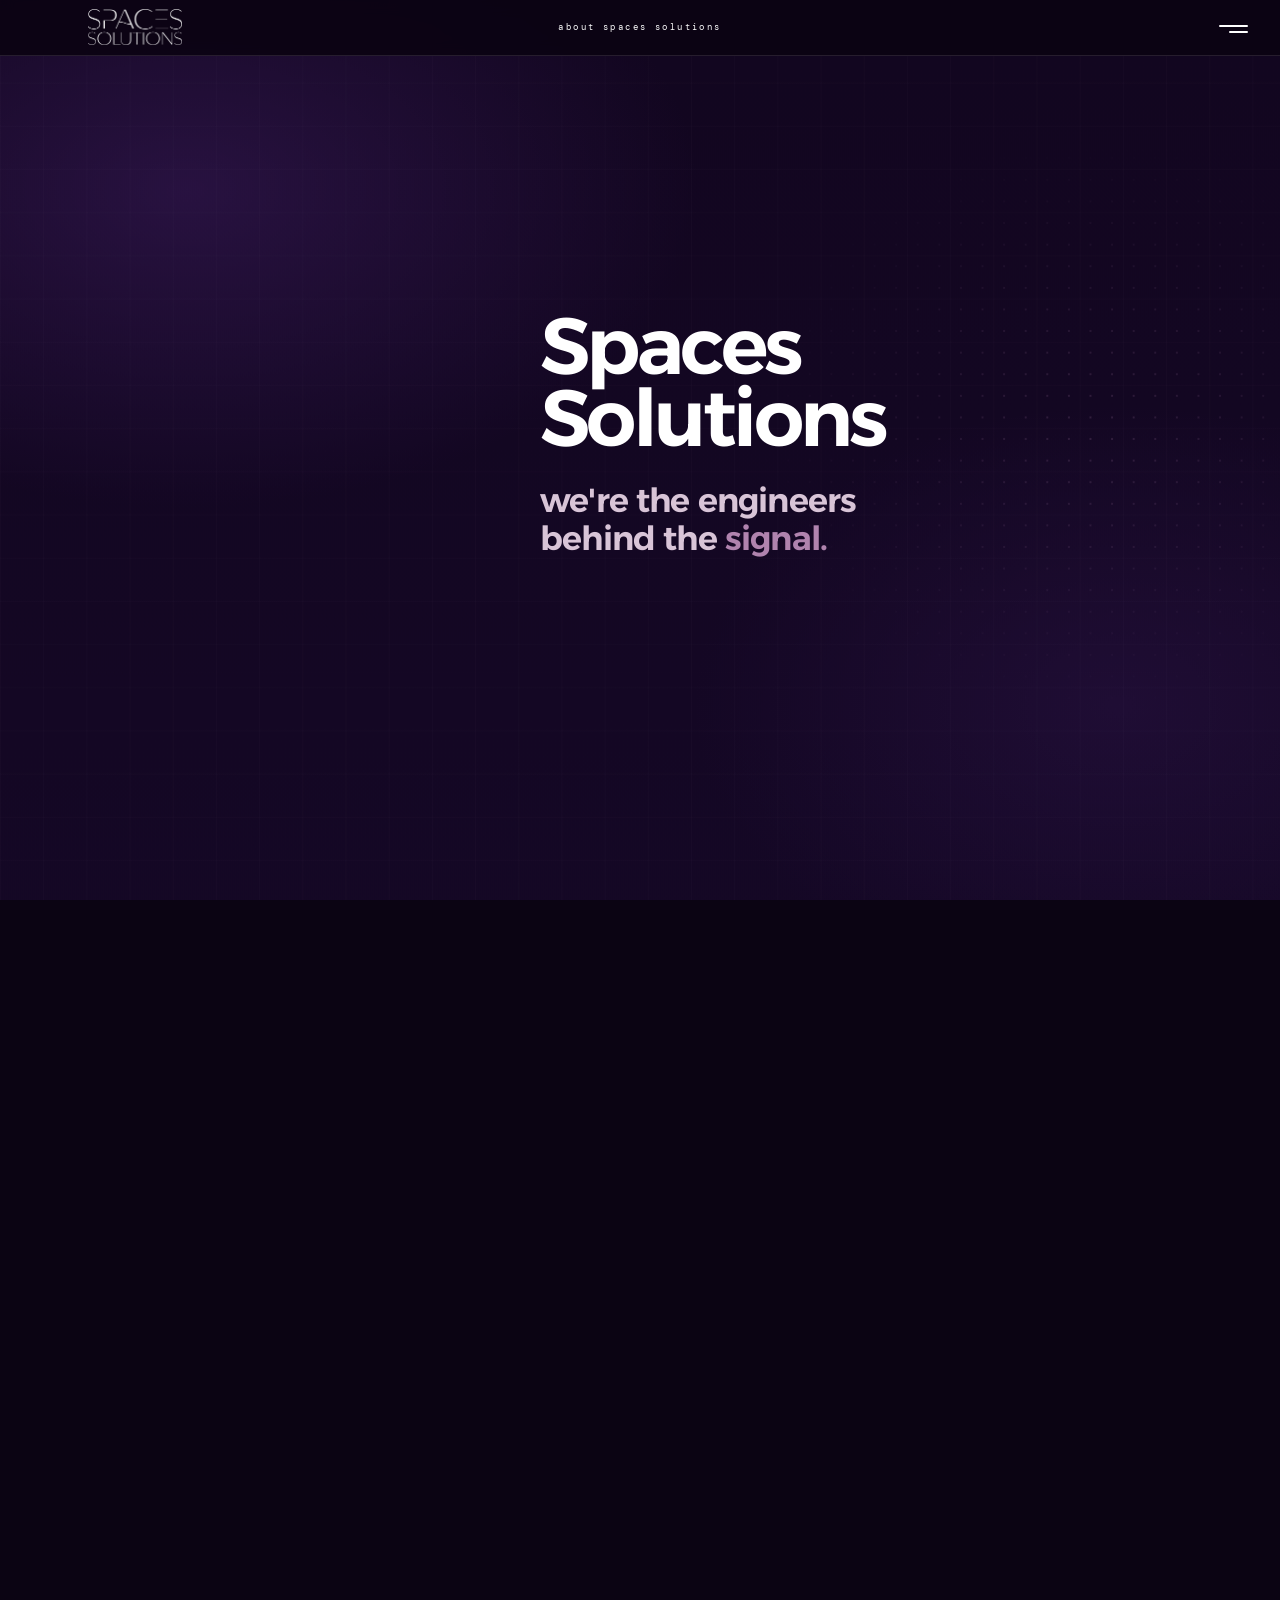
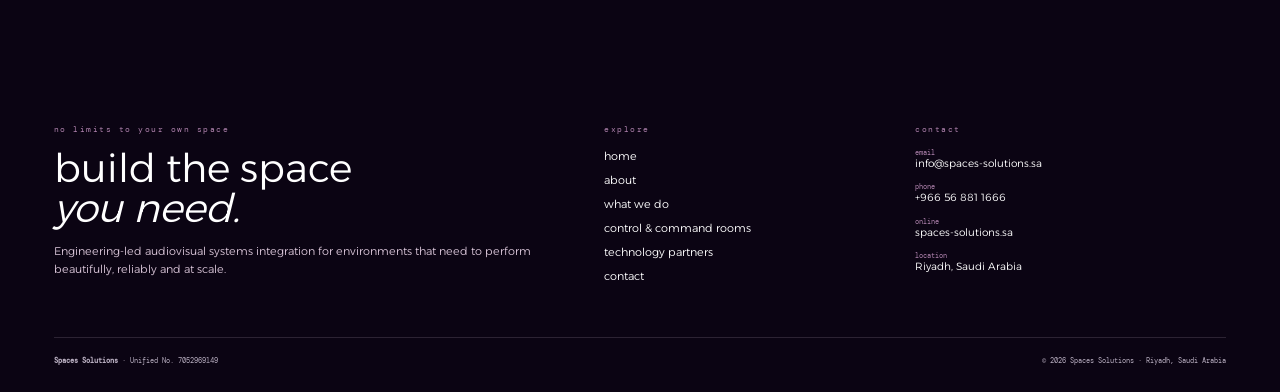
==== about.html @ 0d782e49 "initial clean Spaces Solutions site" ====
<!DOCTYPE html>
<html lang="en">
<head>
<meta charset="utf-8">
<meta name="viewport" content="width=device-width, initial-scale=1">
<title>About — Spaces Solutions</title>
<link rel="icon" type="image/png" href="[data-uri]">
<link href="assets/fonts/fonts.css" rel="stylesheet">
<style>
/* ═══════════════════════════════════════════════════════════════════════════
   ABOUT v2 — grow's architecture, measured from their DOM.

   ONE pin. #viewport is FIXED at exactly one screen. #world is translated in x
   and y so that a single moving point sits at the centre of the viewport:

       translate = -(origin - viewportCentre)

   That is the whole camera. Verified across four of grow's frames: origin.x +
   translate.x and origin.y + translate.y are both constant, the second being
   exactly half the viewport height.

   It can be that simple because the path it follows is featureless — five long
   runs and four 200-unit arcs. TWO PATHS:

       CAMERA path   never drawn. Where the viewport looks.
       VISIBLE line  waves, hooks, bumps. What the reader sees.

   The previous About page derived the camera from the VISIBLE line, which is full
   of bursts and loops, so the camera wobbled and parked on empty space. Here the
   camera path is authored first and every content block is centred on one of its
   stops — asserted, all six sit exactly 0.0u off the path.

   Screens are canvases sized to their content and may be wider than the viewport;
   grow's are 2556 / 4884 / 2556 against a 2526 viewport.
   ═══════════════════════════════════════════════════════════════════════════ */
:root{
  --plum-950:#150826; --plum-800:#221038; --plum-700:#2f1650; --plum-500:#5a2d8a;
  --amethyst-400:#b083ae; --amethyst-200:#d8c4d7;
  --neon:#c9a4ff; --neon-hot:#f3e9ff;
  --paper:#f4f1f6; --ink:#4a4352;
}
*,*::before,*::after{margin:0;padding:0;box-sizing:border-box}
html{font-size:1.40625vw}
body{background:#0b0413;color:#fff;font-family:'Alexandria',system-ui,sans-serif;
  font-weight:300}
img{display:block;max-width:100%} a{color:inherit;text-decoration:none}

header{position:fixed;top:0;left:0;right:0;z-index:60;height:3.1rem;
  background:rgba(11,4,19,.9);backdrop-filter:blur(8px);
  border-bottom:1px solid rgba(216,196,215,.12);
  display:flex;align-items:center;padding:0 1.6rem}
.hdr__logo{display:flex;align-items:center;gap:.5rem}
.hdr__mark{width:1.7rem;height:1.7rem} .hdr__typo{height:1.05rem;width:auto}
.hdr__title{position:absolute;left:50%;transform:translateX(-50%);
  font-family:'DM Mono',monospace;font-size:.5rem;letter-spacing:.34em;
  text-transform:uppercase;color:#fff}
.hdr__menu{margin-left:auto;display:flex;flex-direction:column;gap:.22rem;
  width:1.5rem;cursor:pointer}
.hdr__menu i{height:.11rem;background:#fff;display:block;border-radius:1px}
.hdr__menu i:first-child{width:100%} .hdr__menu i:last-child{width:64%}
body.onPaper header{background:rgba(244,241,246,.9);border-bottom-color:rgba(47,22,80,.12)}
body.onPaper .hdr__title{color:var(--plum-700)}
body.onPaper .hdr__menu i{background:var(--plum-700)}
body.onPaper .hdr__mark circle{fill:var(--plum-500)!important}
body.onPaper .hdr__typo{filter:invert(1) brightness(.24) sepia(1) hue-rotate(238deg) saturate(5)}
header,.hdr__title,.hdr__menu i,.hdr__typo{transition:background .35s,color .35s,filter .35s,border-color .35s}


/* ── site navigation ─────────────────────────────────────────────────────── */
.hdr__menu{cursor:pointer}
#nav{position:fixed;inset:0;z-index:60;background:rgba(10,4,20,.94);
  backdrop-filter:blur(.6rem);display:grid;place-items:center;opacity:0;
  pointer-events:none;transition:opacity .3s}
#nav.open{opacity:1;pointer-events:auto}
#nav ul{list-style:none;margin:0;padding:0;text-align:center}
#nav li{margin:.9rem 0}
#nav a{font-family:Alexandria,sans-serif;font-weight:600;font-size:2.4rem;
  line-height:1.1;letter-spacing:-.03em;color:var(--mist);text-decoration:none;
  transition:color .2s}
#nav a:hover,#nav a[aria-current]{color:var(--neon)}
#nav .navsub{display:block;margin-top:1.8rem;font-family:'DM Mono',monospace;
  font-size:.5rem;letter-spacing:.3em;text-transform:uppercase;color:var(--ink-500)}
#nav .navclose{position:absolute;top:2.6rem;right:3rem;width:1.6rem;height:1.6rem;
  cursor:pointer}
#nav .navclose:before,#nav .navclose:after{content:'';position:absolute;top:50%;
  left:0;width:100%;height:.1rem;background:var(--mist)}
#nav .navclose:before{transform:rotate(45deg)}
#nav .navclose:after{transform:rotate(-45deg)}
/* the camera rig */
#viewport{position:relative;width:100vw;height:100vh;overflow:hidden}
#world{position:absolute;top:0;left:0;width:154.0rem;height:222.0rem;
  will-change:transform}
.page{position:relative;width:100%;height:100%}
.screen1{position:absolute;left:0.0rem;top:0.0rem;width:74.0rem;height:130.0rem}
.screen2{position:absolute;left:74.0rem;top:88.0rem;width:80.0rem;height:74.0rem}
.screen3{position:absolute;left:74.0rem;top:166.0rem;width:80.0rem;height:56.0rem}
.screen > *{position:absolute}

.ground{position:absolute;inset:0;z-index:0}
.screen1 .ground{background:
  radial-gradient(42rem 26rem at 14% 12%,rgba(90,45,138,.30),transparent 68%),
  radial-gradient(34rem 24rem at 84% 34%,rgba(90,45,138,.16),transparent 70%),
  radial-gradient(38rem 26rem at 40% 78%,rgba(90,45,138,.18),transparent 72%),
  linear-gradient(178deg,#12061f,#150826 46%,#110620)}
/* Screen 2 is the one light ground. The signal INVERTS ITS HUE and nothing else —
   same three layers, same 22 / 9 / 2.8 weights. The earlier build dropped the glow
   and thinned the core to 1.7, which is exactly why that chapter read as a
   different line. */
.screen2{background:var(--paper)}
.screen2 .ground{background:
  radial-gradient(52rem 30rem at 30% 24%,rgba(90,45,138,.09),transparent 72%),
  linear-gradient(176deg,#f7f4f9,#eee9f2)}
.screen3 .ground{background:linear-gradient(178deg,#110620,#0b0413)}
.screen2 .sig-halo{stroke:var(--plum-500);opacity:.14}
.screen2 .sig-glow{stroke:var(--plum-500);opacity:.30}
.screen2 .sig-core{stroke:var(--plum-700)}
.screen2 .dot{background:var(--plum-700);
  box-shadow:0 0 .5rem .1rem rgba(90,45,138,.4),0 0 1.4rem .4rem rgba(90,45,138,.18)}
.screen2 .kick{color:var(--plum-500)}
.screen2 .rule{background:linear-gradient(90deg,var(--plum-500),rgba(90,45,138,0))}
.screen2 .h2{color:var(--plum-950)}
.screen2 .body{color:var(--ink);opacity:1}
.screen2 .idx.big{color:var(--plum-950)}
.screen2 .idx-rule{background:rgba(90,45,138,.55)}
.screen2 .lbl{color:var(--plum-500)}
.screen2 .cbody{color:var(--ink);opacity:.92}
.screen2 .grid{opacity:.8;background-image:
  linear-gradient(rgba(47,22,80,.05) 1px,transparent 1px),
  linear-gradient(90deg,rgba(47,22,80,.05) 1px,transparent 1px);
  background-size:4.8rem 4.8rem,4.8rem 4.8rem}
/* the node rings thread the line through each stage */
.node{z-index:3;width:.9rem;height:.9rem;margin:-.45rem 0 0 -.45rem;border-radius:50%;
  border:.11rem solid var(--plum-500);background:var(--paper);
  display:flex;align-items:center;justify-content:center}
.node::after{content:'';width:.28rem;height:.28rem;border-radius:50%;background:var(--plum-500)}
/* screen 2 at about-big2's scale — a frame per row buys back the room for it */
.idx.big{font-size:2rem;font-weight:300;letter-spacing:.02em;color:#fff}
.screen2 .lbl{font-size:.7rem;letter-spacing:.14em;width:15.5rem}
.screen2 .cbody{font-size:.78rem;line-height:1.7;width:15.5rem}
.screen2 .h2{font-size:3.1rem;line-height:1.04;letter-spacing:-.04em}
.grid{position:absolute;inset:0;z-index:0;opacity:.55;
  background-image:
    linear-gradient(rgba(216,196,215,.04) 1px,transparent 1px),
    linear-gradient(90deg,rgba(216,196,215,.04) 1px,transparent 1px);
  background-size:2.4rem 2.4rem,2.4rem 2.4rem}
.dotfield{position:absolute;inset:0;z-index:0;opacity:.4;
  background-image:radial-gradient(circle,rgba(176,131,174,.5) .055rem,transparent .055rem);
  background-size:1.2rem 1.2rem;
  -webkit-mask-image:radial-gradient(26rem 22rem at 82% 22%,#000,transparent 74%);
  mask-image:radial-gradient(26rem 22rem at 82% 22%,#000,transparent 74%)}

/* the visible signal — one spec, three layers, never a filter */
.sig{z-index:2;overflow:visible;pointer-events:none}
.sig path{fill:none;stroke-linecap:round;stroke-linejoin:round}
.sig-halo{stroke:var(--plum-500);stroke-width:22;opacity:.20}
.sig-glow{stroke:var(--neon);stroke-width:9;opacity:.40}
.sig-core{stroke:var(--neon-hot);stroke-width:2.8}
.dot{z-index:5;border-radius:50%;background:var(--neon-hot);width:.68rem;height:.68rem;
  margin:-.34rem 0 0 -.34rem;
  box-shadow:0 0 .5rem .12rem rgba(201,164,255,.88),0 0 1.5rem .45rem rgba(90,45,138,.62)}

/* type */
.kick{z-index:4;font-family:'DM Mono',monospace;font-size:.5rem;letter-spacing:.32em;
  text-transform:uppercase;color:var(--amethyst-400)}
.rule{z-index:4;height:.09rem;width:4.4rem;
  background:linear-gradient(90deg,var(--neon),rgba(201,164,255,0))}
.h1{z-index:4;font-weight:600;font-size:4.4rem;line-height:.92;letter-spacing:-.045em}
.h2{z-index:4;font-weight:600;font-size:2.9rem;line-height:1.06;letter-spacing:-.035em}
.h2 b{font-weight:600;color:#fff} .h2 em{font-style:normal;color:var(--amethyst-400)}
.sub{z-index:4;font-weight:600;font-size:1.85rem;line-height:1.14;letter-spacing:-.025em;
  color:var(--amethyst-200)}
.sub em{font-style:normal;color:var(--amethyst-400)}
.body{z-index:4;font-weight:300;font-size:.88rem;line-height:1.66;
  color:var(--amethyst-200);opacity:.9}
.idx{z-index:4;font-family:'DM Mono',monospace;font-size:1.1rem;letter-spacing:.18em;
  color:var(--neon)}
.idx-rule{z-index:4;width:2.2rem;height:.08rem;background:rgba(201,164,255,.7)}
.lbl{z-index:4;width:16rem;font-family:'DM Mono',monospace;font-weight:500;
  font-size:.74rem;letter-spacing:.13em;text-transform:uppercase;color:#fff}
.cbody{z-index:4;width:17rem;font-weight:300;font-size:.8rem;line-height:1.7;
  color:var(--amethyst-200);opacity:.85}
.cue{z-index:4;font-family:'DM Mono',monospace;font-size:.5rem;letter-spacing:.3em;
  text-transform:uppercase;color:var(--amethyst-400);opacity:.75}

/* ── screen 3 · the form, and the charge that lights it as the signal lands ── */
.crosses{position:absolute;inset:0;z-index:0;opacity:.5;background-image:
  linear-gradient(rgba(176,131,174,.34) 1px,transparent 1px),
  linear-gradient(90deg,rgba(176,131,174,.34) 1px,transparent 1px);
  background-size:.44rem .05rem,.05rem .44rem;background-position:2rem 3rem,2rem 3rem;
  -webkit-mask-image:linear-gradient(75deg,#000 22%,transparent 46%);
  mask-image:linear-gradient(75deg,#000 22%,transparent 46%)}
.a-icon{z-index:4;width:1.9rem;height:1.9rem;color:var(--amethyst-400);opacity:.85}
.a-text{z-index:4;width:8rem;font-family:'DM Mono',monospace;font-size:.46rem;
  letter-spacing:.14em;text-transform:uppercase;line-height:1.7;
  color:var(--amethyst-200);opacity:.85}
.a-div{z-index:4;width:.05rem;height:2.6rem;background:rgba(216,196,215,.2)}
.panel{z-index:3;border:1px solid rgba(201,164,255,.28);border-radius:1.1rem;
  backdrop-filter:blur(2px);
  background:linear-gradient(150deg,rgba(47,22,80,.34),rgba(11,4,19,.5))}
.charge{z-index:3;border-radius:1.1rem;opacity:0;pointer-events:none;
  transform-origin:0% 50.4%;
  background:radial-gradient(120% 140% at 0% 50.4%,
    rgba(201,164,255,.30) 0%,rgba(122,64,184,.16) 34%,transparent 68%)}
.f-label{z-index:4;font-family:'DM Mono',monospace;font-size:.5rem;letter-spacing:.3em;
  text-transform:uppercase;color:var(--amethyst-200)}
.contact{position:absolute;inset:0;z-index:4;pointer-events:none}
.contact > *{pointer-events:auto}
.fld{position:absolute;z-index:4;display:block}
.fld input,.fld select,.fld textarea{width:100%;height:2.4rem;padding:0 .9rem;
  border:1px solid rgba(216,196,215,.24);border-radius:.4rem;background:rgba(11,4,19,.5);
  font-family:'Alexandria',sans-serif;font-weight:300;font-size:.62rem;color:#fff;
  outline:none;transition:border-color .2s,background .2s}
.fld textarea{height:100%;padding:.7rem .9rem;resize:none;line-height:1.6}
.fld select{appearance:none;color:var(--amethyst-200);cursor:pointer}
.fld.sel::after{content:'';position:absolute;right:.9rem;top:1.05rem;width:.36rem;
  height:.36rem;border-right:1.5px solid var(--amethyst-400);
  border-bottom:1.5px solid var(--amethyst-400);transform:rotate(45deg);pointer-events:none}
.fld ::placeholder{color:var(--amethyst-200);opacity:.55}
.fld input:focus,.fld textarea:focus,.fld select:focus{
  border-color:var(--amethyst-400);background:rgba(47,22,80,.3)}
.send{position:absolute;height:2.5rem;z-index:4;display:flex;align-items:center;
  justify-content:center;gap:.8rem;border:1px solid rgba(201,164,255,.4);
  border-radius:.4rem;background:linear-gradient(100deg,rgba(90,45,138,.7),rgba(47,22,80,.7));
  font-family:'DM Mono',monospace;font-size:.6rem;letter-spacing:.2em;
  text-transform:uppercase;color:#fff;cursor:pointer;transition:background .25s,border-color .25s}
.send:hover{background:linear-gradient(100deg,rgba(122,64,184,.85),rgba(90,45,138,.8))}
.send svg{width:1rem;height:1rem}
.note{z-index:4;display:flex;align-items:center;gap:.45rem;font-size:.58rem;
  color:var(--amethyst-200);opacity:.7}
.note svg{width:.7rem;height:.7rem}

.rise{opacity:0;transform:translateY(1rem)}
@media (prefers-reduced-motion:reduce){ .rise{opacity:1!important;transform:none!important} }
@media (max-width:820px){
  html{font-size:3.6vw}
  #viewport{height:auto;overflow:visible}
  #world{position:relative;width:auto;height:auto;transform:none!important}
  .page{height:auto}
  .screen{position:relative!important;left:auto!important;top:auto!important;
    width:auto!important;height:auto!important;padding:5rem 1.4rem 3.5rem}
  .screen > *{position:static!important;width:auto!important;height:auto!important}
  .sig,.dot,.dotfield,.node,.crosses,.rings,.a-div,.charge,.panel{display:none}
  .fld{position:static!important;margin-bottom:.8rem}
  .fld textarea{height:6rem} .send{position:static!important;margin:1rem 0}
  .h1{font-size:3rem;margin:.6rem 0 1rem} .sub{font-size:1.5rem}
  .h2{font-size:1.95rem;margin:.8rem 0 1.2rem}
  .rule{width:5rem!important;margin:.6rem 0 1.2rem}
  .body{margin-bottom:2.2rem} .idx{margin-bottom:.4rem}
  .idx-rule{width:2.4rem!important;margin-bottom:.8rem}
  .lbl{margin-bottom:.5rem} .cbody{margin-bottom:2.2rem;width:auto!important}
}
</style>
</head>
<body>

<style id="shared-shell-css">
.site-header{position:fixed;z-index:800;inset:0 0 auto;height:3.1rem;padding:0 1.6rem;display:flex;align-items:center;background:rgba(11,4,19,.92);backdrop-filter:blur(8px);border-bottom:1px solid rgba(216,196,215,.13);color:#fff}.site-header__logo{display:flex;align-items:center;width:8.5rem;height:2rem}.site-header__logo img{width:100%;height:100%;object-fit:contain;object-position:left center}.site-header__title{position:absolute;left:50%;transform:translateX(-50%);font:400 .48rem 'DM Mono',monospace;letter-spacing:.28em;text-transform:lowercase;white-space:nowrap}.site-menu-button{margin-left:auto;width:2rem;height:2rem;padding:.6rem .2rem;border:0;background:transparent;color:inherit;cursor:pointer}.site-menu-button i{display:block;height:.11rem;margin:.25rem 0;background:currentColor;border-radius:2px}.site-menu-button i:last-child{width:64%;margin-left:auto}.site-nav{position:fixed;z-index:900;inset:0;display:grid;place-items:center;background:#0b0413;color:#fff;opacity:0;visibility:hidden;transition:.25s}.site-nav.open{opacity:1;visibility:visible}.site-nav ul{list-style:none;text-align:center}.site-nav li{margin:.7rem}.site-nav a{font-size:2rem;color:inherit;text-decoration:none}.site-nav__close{position:absolute;right:1.6rem;top:.7rem;width:2rem;height:2rem;border:0;background:transparent;color:#fff;font-size:1.5rem;cursor:pointer}.site-nav__sub{position:absolute;bottom:2rem;font:400 .44rem 'DM Mono',monospace;letter-spacing:.12em}.site-footer{position:relative;z-index:40;background:#0b0413;color:#fff;padding:4rem 3rem 1.5rem;font-family:Alexandria,sans-serif}.site-footer__grid{display:grid;grid-template-columns:2fr 1fr 1.3fr;gap:4rem;max-width:71.1rem;margin:auto}.site-footer__eyebrow,.site-footer__head{font:400 .46rem 'DM Mono',monospace;letter-spacing:.18em;text-transform:lowercase;color:#b083ae}.site-footer__name{font-size:2.2rem;line-height:1;margin:.8rem 0}.site-footer__lead{max-width:27rem;color:#d8c4d7;font-size:.62rem;line-height:1.6}.site-footer__links{display:flex;flex-direction:column;gap:.55rem;margin-top:.8rem}.site-footer__links a{color:#fff;text-decoration:none;font-size:.62rem}.site-footer__contact a,.site-footer__contact span{display:block;color:#fff;text-decoration:none;font-size:.58rem;margin-top:.7rem}.site-footer__contact strong{display:block;color:#b083ae;font:400 .4rem 'DM Mono',monospace}.site-footer__bottom{display:flex;justify-content:space-between;max-width:71.1rem;margin:3rem auto 0;padding-top:1rem;border-top:1px solid rgba(216,196,215,.16);font:400 .4rem 'DM Mono',monospace;color:#b9afc1}@media(max-width:820px){.site-header{height:64px;padding:0 18px}.site-header__logo{width:128px}.site-header__title{display:none}.site-menu-button{width:42px;height:42px}.site-nav a{font-size:28px}.site-footer{padding:56px 22px 24px}.site-footer__grid{grid-template-columns:1fr;gap:36px}.site-footer__name{font-size:32px}.site-footer__lead,.site-footer__links a,.site-footer__contact a,.site-footer__contact span{font-size:14px}.site-footer__bottom{display:block;font-size:10px;line-height:1.8}}
</style><style id="shared-mobile-css">.mobile-signal,.site-mobile{display:none}@media(max-width:820px){body:before{display:none!important}#viewport{display:none!important}.site-mobile{display:block;position:relative;padding:96px 22px 64px 54px;background:linear-gradient(160deg,#190a28,#0b0413);color:#fff;overflow:hidden}.site-mobile__chapter{position:relative!important;left:auto!important;top:auto!important;width:auto!important;height:auto!important;min-height:0!important;margin:0 0 42px!important;padding:0!important;opacity:1!important;transform:none!important;filter:none!important;color:inherit!important}.site-mobile__chapter *{position:static!important;max-width:100%;opacity:1!important;transform:none!important}.site-mobile__chapter img{display:block;width:100%!important;height:auto!important;max-height:230px;object-fit:cover;border-radius:14px}.mobile-signal{display:block;position:fixed;z-index:45;left:20px;top:64px;width:24px;height:calc(100vh - 64px);pointer-events:none}.mobile-signal path{fill:none;stroke-linecap:round}.mobile-signal .mh{stroke:#5a2d8a;stroke-width:22;opacity:.24}.mobile-signal .mg{stroke:#c9a4ff;stroke-width:9;opacity:.5}.mobile-signal .mc{stroke:#f3e9ff;stroke-width:2.8}}</style><style>@media(max-width:820px){html{font-size:16px!important}img.site-mobile__chapter{display:none!important}.site-mobile__chapter{font-size:14px!important;line-height:1.5!important}.site-mobile__chapter h1,.site-mobile__chapter h2,.site-mobile__chapter h3{line-height:1.05!important}}</style><header class="site-header"><a class="site-header__logo" href="index.html" aria-label="Spaces Solutions home"><svg id="hdrMark" hidden></svg><img id="hdrTypo" src="[data-uri]" alt="Spaces Solutions"></a><div class="site-header__title">about spaces solutions</div><button class="site-menu-button" type="button" aria-label="open menu" aria-expanded="false" aria-controls="site-nav"><i></i><i></i></button></header><nav class="site-nav" id="site-nav" aria-hidden="true"><button class="site-nav__close" type="button" aria-label="close menu">×</button><ul><li><a href="index.html">home</a></li><li><a href="index2.html">home v2</a></li><li><a href="about.html" aria-current="page">about</a></li><li><a href="services.html">what we do</a></li><li><a href="contact.html">contact</a></li></ul><span class="site-nav__sub">info@spaces-solutions.sa · +966 56 881 1666</span></nav><svg class="mobile-signal" viewBox="0 0 24 1000" preserveAspectRatio="none" aria-hidden="true"><path class="mh" d="M12 0 C12 260 12 740 12 1000"/><path class="mg" d="M12 0 C12 260 12 740 12 1000"/><path class="mc" d="M12 0 C12 260 12 740 12 1000"/></svg>

<!-- Coverage contract: journey leaves are content unless a nearer generated
     ancestor explicitly marks them as decoration. -->
<div id="viewport" data-coverage="content">
  <div id="world">
    <div class="page">

      <!-- ══ screen 1 · identity · who we are · what never changes ══ -->
      <div class="screen screen1">
        <div class="ground"></div><div class="grid"></div><div class="dotfield"></div>

        <h1 class="h1 rise" style="left:30.0rem;top:22.2rem;width:30rem">Spaces<br>Solutions</h1>
        <p class="sub rise" style="left:30.0rem;top:31.8rem;width:28rem">we're the engineers<br>behind the <em>signal.</em></p>

        <div class="kick rise" style="left:6.0rem;top:58.2rem">who we are</div>
        <div class="rule rise" style="left:6.0rem;top:60.4rem"></div>
        <h2 class="h2 rise" style="left:6.0rem;top:62.2rem;width:36rem">built for the way<br>the Kingdom is building.</h2>
        <p class="body rise" style="left:6.0rem;top:71.0rem;width:27.0rem">We engineer the environments that let organisations show,
          broadcast, perform and engage at scale — bringing design, engineering and
          integration together as one disciplined programme, with one point of
          accountability.</p>

        <div class="kick rise" style="left:11.0rem;top:90.0rem">what never changes</div>
        <div class="rule rise" style="left:11.0rem;top:91.8rem"></div>
        <h2 class="h2 rise" style="left:11.0rem;top:93.2rem;width:44rem;color:#9d92a8"><b>precision</b> in the system.<br><b>perfection</b> at the surface.</h2>
        <p class="body rise" style="left:11.0rem;top:100.2rem;width:30rem">Three principles guide every environment we engineer.</p>
      <div class="idx rise" style="left:11.0rem;top:108.2rem">01</div>
      <div class="idx-rule rise" style="left:11.0rem;top:110.8rem"></div>
      <h3 class="lbl rise" style="left:11.0rem;top:112.0rem">smart by default</h3>
      <p class="cbody rise" style="left:11.0rem;top:113.6rem">Network-native. Connected.<br>Continuously monitorable.</p>
      <div class="idx rise" style="left:31.0rem;top:108.2rem">02</div>
      <div class="idx-rule rise" style="left:31.0rem;top:110.8rem"></div>
      <h3 class="lbl rise" style="left:31.0rem;top:112.0rem">finished, not framed</h3>
      <p class="cbody rise" style="left:31.0rem;top:113.6rem">Engineering resolved down<br>to the millimetre.</p>
      <div class="idx rise" style="left:51.0rem;top:108.2rem">03</div>
      <div class="idx-rule rise" style="left:51.0rem;top:110.8rem"></div>
      <h3 class="lbl rise" style="left:51.0rem;top:112.0rem">future-ready</h3>
      <p class="cbody rise" style="left:51.0rem;top:113.6rem">Scalable, resilient infrastructure<br>built to evolve.</p>
        <div class="cue rise" style="left:11.0rem;top:116.2rem">to how spaces works &nbsp;&rarr;</div>

        <svg class="sig sig-0" data-coverage="decoration" viewBox="0 0 332.0 211.7" style="left:-4.200rem;top:13.346rem;width:33.200rem;height:21.172rem" xmlns="http://www.w3.org/2000/svg" aria-hidden="true"><g transform="translate(42.00 -133.46)"><path class="sig-halo" d="M -14.00 242.00 C -13.52 242.00 -12.08 242.00 -11.12 242.00 C -10.17 242.00 -9.21 242.00 -8.25 242.00 C -7.29 242.00 -6.33 242.00 -5.38 242.00 C -4.42 242.00 -3.46 242.00 -2.50 242.00 C -1.54 242.00 -0.58 242.00 0.38 242.00 C 1.33 242.00 2.29 242.00 3.25 242.00 C 4.21 242.00 5.17 242.00 6.12 242.00 C 7.08 242.00 8.04 242.00 9.00 242.00 C 9.96 242.00 10.92 242.00 11.88 242.00 C 12.83 242.00 13.79 242.00 14.75 242.00 C 15.71 242.00 16.67 242.00 17.62 242.00 C 18.58 242.00 19.54 242.00 20.50 242.00 C 21.46 242.00 22.42 242.00 23.38 242.00 C 24.33 242.00 25.29 242.00 26.25 242.00 C 27.21 242.00 28.17 242.07 29.12 242.00 C 30.08 241.93 31.04 241.89 32.00 241.57 C 32.96 241.24 33.92 240.69 34.88 240.07 C 35.83 239.45 36.79 238.66 37.75 237.84 C 38.71 237.02 39.67 236.07 40.62 235.15 C 41.58 234.23 42.54 233.21 43.50 232.32 C 44.46 231.43 45.42 230.51 46.38 229.81 C 47.33 229.11 48.29 228.45 49.25 228.10 C 50.21 227.75 51.17 227.55 52.12 227.70 C 53.08 227.86 54.04 228.26 55.00 229.06 C 55.96 229.85 56.92 230.97 57.88 232.46 C 58.83 233.95 59.79 235.83 60.75 238.01 C 61.71 240.19 62.67 242.77 63.62 245.53 C 64.58 248.29 65.54 251.43 66.50 254.58 C 67.46 257.72 68.42 261.16 69.38 264.40 C 70.33 267.64 71.29 271.04 72.25 274.03 C 73.21 277.02 74.17 279.98 75.12 282.34 C 76.08 284.70 77.04 286.82 78.00 288.18 C 78.96 289.55 79.92 290.46 80.88 290.52 C 81.83 290.59 82.79 290.01 83.75 288.58 C 84.71 287.15 85.67 284.93 86.62 281.96 C 87.58 278.99 88.54 275.15 89.50 270.75 C 90.46 266.35 91.42 261.10 92.38 255.55 C 93.33 250.01 94.29 243.73 95.25 237.47 C 96.21 231.22 97.17 224.44 98.12 218.03 C 99.08 211.63 100.04 204.98 101.00 199.03 C 101.96 193.08 102.92 187.23 103.88 182.34 C 104.83 177.46 105.79 173.02 106.75 169.74 C 107.71 166.46 108.67 163.94 109.62 162.65 C 110.58 161.36 111.54 161.09 112.50 162.00 C 113.46 162.90 114.42 164.99 115.38 168.08 C 116.33 171.16 117.29 175.48 118.25 180.51 C 119.21 185.54 120.17 191.72 121.12 198.26 C 122.08 204.79 123.04 212.28 124.00 219.72 C 124.96 227.17 125.92 235.26 126.88 242.94 C 127.83 250.61 128.79 258.56 129.75 265.76 C 130.71 272.96 131.67 280.04 132.62 286.12 C 133.58 292.20 134.54 297.79 135.50 302.24 C 136.46 306.69 137.42 310.33 138.38 312.80 C 139.33 315.28 140.29 316.72 141.25 317.09 C 142.21 317.47 143.17 316.69 144.12 315.05 C 145.08 313.40 146.04 310.61 147.00 307.23 C 147.96 303.84 148.92 299.42 149.88 294.72 C 150.83 290.01 151.79 284.49 152.75 279.00 C 153.71 273.50 154.67 267.47 155.62 261.74 C 156.58 256.01 157.54 250.05 158.50 244.62 C 159.46 239.19 160.42 233.84 161.38 229.16 C 162.33 224.49 163.29 220.16 164.25 216.57 C 165.21 212.98 166.17 209.94 167.12 207.63 C 168.08 205.32 169.04 203.69 170.00 202.71 C 170.96 201.72 171.92 201.46 172.88 201.70 C 173.83 201.95 174.79 202.89 175.75 204.17 C 176.71 205.45 177.67 207.34 178.62 209.38 C 179.58 211.43 180.54 213.93 181.50 216.44 C 182.46 218.94 183.42 221.74 184.38 224.40 C 185.33 227.06 186.29 229.84 187.25 232.39 C 188.21 234.93 189.17 237.45 190.12 239.66 C 191.08 241.88 192.04 243.94 193.00 245.69 C 193.96 247.44 194.92 248.95 195.88 250.16 C 196.83 251.37 197.79 252.28 198.75 252.95 C 199.71 253.62 200.67 253.99 201.62 254.16 C 202.58 254.34 203.54 254.24 204.50 254.02 C 205.46 253.80 206.42 253.34 207.38 252.84 C 208.33 252.33 209.29 251.65 210.25 250.97 C 211.21 250.29 212.17 249.50 213.12 248.76 C 214.08 248.02 215.04 247.23 216.00 246.52 C 216.96 245.80 217.92 245.09 218.88 244.47 C 219.83 243.84 220.79 243.26 221.75 242.77 C 222.71 242.27 223.67 241.85 224.62 241.50 C 225.58 241.14 226.54 240.87 227.50 240.66 C 228.46 240.45 229.42 240.32 230.38 240.23 C 231.33 240.14 232.29 240.12 233.25 240.13 C 234.21 240.13 235.17 240.19 236.12 240.26 C 237.08 240.33 238.04 240.44 239.00 240.55 C 239.96 240.65 240.92 240.78 241.88 240.89 C 242.83 241.01 243.79 241.13 244.75 241.24 C 245.71 241.35 246.67 241.46 247.62 241.55 C 248.58 241.64 249.54 241.72 250.50 241.78 C 251.46 241.85 252.42 241.90 253.38 241.94 C 254.33 241.98 255.29 242.00 256.25 242.01 C 257.21 242.02 258.17 242.00 259.12 242.00 C 260.08 242.00 261.52 242.00 262.00 242.00"/><path class="sig-glow" d="M -14.00 242.00 C -13.52 242.00 -12.08 242.00 -11.12 242.00 C -10.17 242.00 -9.21 242.00 -8.25 242.00 C -7.29 242.00 -6.33 242.00 -5.38 242.00 C -4.42 242.00 -3.46 242.00 -2.50 242.00 C -1.54 242.00 -0.58 242.00 0.38 242.00 C 1.33 242.00 2.29 242.00 3.25 242.00 C 4.21 242.00 5.17 242.00 6.12 242.00 C 7.08 242.00 8.04 242.00 9.00 242.00 C 9.96 242.00 10.92 242.00 11.88 242.00 C 12.83 242.00 13.79 242.00 14.75 242.00 C 15.71 242.00 16.67 242.00 17.62 242.00 C 18.58 242.00 19.54 242.00 20.50 242.00 C 21.46 242.00 22.42 242.00 23.38 242.00 C 24.33 242.00 25.29 242.00 26.25 242.00 C 27.21 242.00 28.17 242.07 29.12 242.00 C 30.08 241.93 31.04 241.89 32.00 241.57 C 32.96 241.24 33.92 240.69 34.88 240.07 C 35.83 239.45 36.79 238.66 37.75 237.84 C 38.71 237.02 39.67 236.07 40.62 235.15 C 41.58 234.23 42.54 233.21 43.50 232.32 C 44.46 231.43 45.42 230.51 46.38 229.81 C 47.33 229.11 48.29 228.45 49.25 228.10 C 50.21 227.75 51.17 227.55 52.12 227.70 C 53.08 227.86 54.04 228.26 55.00 229.06 C 55.96 229.85 56.92 230.97 57.88 232.46 C 58.83 233.95 59.79 235.83 60.75 238.01 C 61.71 240.19 62.67 242.77 63.62 245.53 C 64.58 248.29 65.54 251.43 66.50 254.58 C 67.46 257.72 68.42 261.16 69.38 264.40 C 70.33 267.64 71.29 271.04 72.25 274.03 C 73.21 277.02 74.17 279.98 75.12 282.34 C 76.08 284.70 77.04 286.82 78.00 288.18 C 78.96 289.55 79.92 290.46 80.88 290.52 C 81.83 290.59 82.79 290.01 83.75 288.58 C 84.71 287.15 85.67 284.93 86.62 281.96 C 87.58 278.99 88.54 275.15 89.50 270.75 C 90.46 266.35 91.42 261.10 92.38 255.55 C 93.33 250.01 94.29 243.73 95.25 237.47 C 96.21 231.22 97.17 224.44 98.12 218.03 C 99.08 211.63 100.04 204.98 101.00 199.03 C 101.96 193.08 102.92 187.23 103.88 182.34 C 104.83 177.46 105.79 173.02 106.75 169.74 C 107.71 166.46 108.67 163.94 109.62 162.65 C 110.58 161.36 111.54 161.09 112.50 162.00 C 113.46 162.90 114.42 164.99 115.38 168.08 C 116.33 171.16 117.29 175.48 118.25 180.51 C 119.21 185.54 120.17 191.72 121.12 198.26 C 122.08 204.79 123.04 212.28 124.00 219.72 C 124.96 227.17 125.92 235.26 126.88 242.94 C 127.83 250.61 128.79 258.56 129.75 265.76 C 130.71 272.96 131.67 280.04 132.62 286.12 C 133.58 292.20 134.54 297.79 135.50 302.24 C 136.46 306.69 137.42 310.33 138.38 312.80 C 139.33 315.28 140.29 316.72 141.25 317.09 C 142.21 317.47 143.17 316.69 144.12 315.05 C 145.08 313.40 146.04 310.61 147.00 307.23 C 147.96 303.84 148.92 299.42 149.88 294.72 C 150.83 290.01 151.79 284.49 152.75 279.00 C 153.71 273.50 154.67 267.47 155.62 261.74 C 156.58 256.01 157.54 250.05 158.50 244.62 C 159.46 239.19 160.42 233.84 161.38 229.16 C 162.33 224.49 163.29 220.16 164.25 216.57 C 165.21 212.98 166.17 209.94 167.12 207.63 C 168.08 205.32 169.04 203.69 170.00 202.71 C 170.96 201.72 171.92 201.46 172.88 201.70 C 173.83 201.95 174.79 202.89 175.75 204.17 C 176.71 205.45 177.67 207.34 178.62 209.38 C 179.58 211.43 180.54 213.93 181.50 216.44 C 182.46 218.94 183.42 221.74 184.38 224.40 C 185.33 227.06 186.29 229.84 187.25 232.39 C 188.21 234.93 189.17 237.45 190.12 239.66 C 191.08 241.88 192.04 243.94 193.00 245.69 C 193.96 247.44 194.92 248.95 195.88 250.16 C 196.83 251.37 197.79 252.28 198.75 252.95 C 199.71 253.62 200.67 253.99 201.62 254.16 C 202.58 254.34 203.54 254.24 204.50 254.02 C 205.46 253.80 206.42 253.34 207.38 252.84 C 208.33 252.33 209.29 251.65 210.25 250.97 C 211.21 250.29 212.17 249.50 213.12 248.76 C 214.08 248.02 215.04 247.23 216.00 246.52 C 216.96 245.80 217.92 245.09 218.88 244.47 C 219.83 243.84 220.79 243.26 221.75 242.77 C 222.71 242.27 223.67 241.85 224.62 241.50 C 225.58 241.14 226.54 240.87 227.50 240.66 C 228.46 240.45 229.42 240.32 230.38 240.23 C 231.33 240.14 232.29 240.12 233.25 240.13 C 234.21 240.13 235.17 240.19 236.12 240.26 C 237.08 240.33 238.04 240.44 239.00 240.55 C 239.96 240.65 240.92 240.78 241.88 240.89 C 242.83 241.01 243.79 241.13 244.75 241.24 C 245.71 241.35 246.67 241.46 247.62 241.55 C 248.58 241.64 249.54 241.72 250.50 241.78 C 251.46 241.85 252.42 241.90 253.38 241.94 C 254.33 241.98 255.29 242.00 256.25 242.01 C 257.21 242.02 258.17 242.00 259.12 242.00 C 260.08 242.00 261.52 242.00 262.00 242.00"/><path class="sig-core" d="M -14.00 242.00 C -13.52 242.00 -12.08 242.00 -11.12 242.00 C -10.17 242.00 -9.21 242.00 -8.25 242.00 C -7.29 242.00 -6.33 242.00 -5.38 242.00 C -4.42 242.00 -3.46 242.00 -2.50 242.00 C -1.54 242.00 -0.58 242.00 0.38 242.00 C 1.33 242.00 2.29 242.00 3.25 242.00 C 4.21 242.00 5.17 242.00 6.12 242.00 C 7.08 242.00 8.04 242.00 9.00 242.00 C 9.96 242.00 10.92 242.00 11.88 242.00 C 12.83 242.00 13.79 242.00 14.75 242.00 C 15.71 242.00 16.67 242.00 17.62 242.00 C 18.58 242.00 19.54 242.00 20.50 242.00 C 21.46 242.00 22.42 242.00 23.38 242.00 C 24.33 242.00 25.29 242.00 26.25 242.00 C 27.21 242.00 28.17 242.07 29.12 242.00 C 30.08 241.93 31.04 241.89 32.00 241.57 C 32.96 241.24 33.92 240.69 34.88 240.07 C 35.83 239.45 36.79 238.66 37.75 237.84 C 38.71 237.02 39.67 236.07 40.62 235.15 C 41.58 234.23 42.54 233.21 43.50 232.32 C 44.46 231.43 45.42 230.51 46.38 229.81 C 47.33 229.11 48.29 228.45 49.25 228.10 C 50.21 227.75 51.17 227.55 52.12 227.70 C 53.08 227.86 54.04 228.26 55.00 229.06 C 55.96 229.85 56.92 230.97 57.88 232.46 C 58.83 233.95 59.79 235.83 60.75 238.01 C 61.71 240.19 62.67 242.77 63.62 245.53 C 64.58 248.29 65.54 251.43 66.50 254.58 C 67.46 257.72 68.42 261.16 69.38 264.40 C 70.33 267.64 71.29 271.04 72.25 274.03 C 73.21 277.02 74.17 279.98 75.12 282.34 C 76.08 284.70 77.04 286.82 78.00 288.18 C 78.96 289.55 79.92 290.46 80.88 290.52 C 81.83 290.59 82.79 290.01 83.75 288.58 C 84.71 287.15 85.67 284.93 86.62 281.96 C 87.58 278.99 88.54 275.15 89.50 270.75 C 90.46 266.35 91.42 261.10 92.38 255.55 C 93.33 250.01 94.29 243.73 95.25 237.47 C 96.21 231.22 97.17 224.44 98.12 218.03 C 99.08 211.63 100.04 204.98 101.00 199.03 C 101.96 193.08 102.92 187.23 103.88 182.34 C 104.83 177.46 105.79 173.02 106.75 169.74 C 107.71 166.46 108.67 163.94 109.62 162.65 C 110.58 161.36 111.54 161.09 112.50 162.00 C 113.46 162.90 114.42 164.99 115.38 168.08 C 116.33 171.16 117.29 175.48 118.25 180.51 C 119.21 185.54 120.17 191.72 121.12 198.26 C 122.08 204.79 123.04 212.28 124.00 219.72 C 124.96 227.17 125.92 235.26 126.88 242.94 C 127.83 250.61 128.79 258.56 129.75 265.76 C 130.71 272.96 131.67 280.04 132.62 286.12 C 133.58 292.20 134.54 297.79 135.50 302.24 C 136.46 306.69 137.42 310.33 138.38 312.80 C 139.33 315.28 140.29 316.72 141.25 317.09 C 142.21 317.47 143.17 316.69 144.12 315.05 C 145.08 313.40 146.04 310.61 147.00 307.23 C 147.96 303.84 148.92 299.42 149.88 294.72 C 150.83 290.01 151.79 284.49 152.75 279.00 C 153.71 273.50 154.67 267.47 155.62 261.74 C 156.58 256.01 157.54 250.05 158.50 244.62 C 159.46 239.19 160.42 233.84 161.38 229.16 C 162.33 224.49 163.29 220.16 164.25 216.57 C 165.21 212.98 166.17 209.94 167.12 207.63 C 168.08 205.32 169.04 203.69 170.00 202.71 C 170.96 201.72 171.92 201.46 172.88 201.70 C 173.83 201.95 174.79 202.89 175.75 204.17 C 176.71 205.45 177.67 207.34 178.62 209.38 C 179.58 211.43 180.54 213.93 181.50 216.44 C 182.46 218.94 183.42 221.74 184.38 224.40 C 185.33 227.06 186.29 229.84 187.25 232.39 C 188.21 234.93 189.17 237.45 190.12 239.66 C 191.08 241.88 192.04 243.94 193.00 245.69 C 193.96 247.44 194.92 248.95 195.88 250.16 C 196.83 251.37 197.79 252.28 198.75 252.95 C 199.71 253.62 200.67 253.99 201.62 254.16 C 202.58 254.34 203.54 254.24 204.50 254.02 C 205.46 253.80 206.42 253.34 207.38 252.84 C 208.33 252.33 209.29 251.65 210.25 250.97 C 211.21 250.29 212.17 249.50 213.12 248.76 C 214.08 248.02 215.04 247.23 216.00 246.52 C 216.96 245.80 217.92 245.09 218.88 244.47 C 219.83 243.84 220.79 243.26 221.75 242.77 C 222.71 242.27 223.67 241.85 224.62 241.50 C 225.58 241.14 226.54 240.87 227.50 240.66 C 228.46 240.45 229.42 240.32 230.38 240.23 C 231.33 240.14 232.29 240.12 233.25 240.13 C 234.21 240.13 235.17 240.19 236.12 240.26 C 237.08 240.33 238.04 240.44 239.00 240.55 C 239.96 240.65 240.92 240.78 241.88 240.89 C 242.83 241.01 243.79 241.13 244.75 241.24 C 245.71 241.35 246.67 241.46 247.62 241.55 C 248.58 241.64 249.54 241.72 250.50 241.78 C 251.46 241.85 252.42 241.90 253.38 241.94 C 254.33 241.98 255.29 242.00 256.25 242.01 C 257.21 242.02 258.17 242.00 259.12 242.00 C 260.08 242.00 261.52 242.00 262.00 242.00"/></g></svg><div class="dot" id="cap0e" style="left:26.200rem;top:24.200rem"></div>
        <svg class="sig sig-1" data-coverage="decoration" viewBox="0 0 716.0 834.0" style="left:1.200rem;top:25.400rem;width:71.600rem;height:83.400rem" xmlns="http://www.w3.org/2000/svg" aria-hidden="true"><g transform="translate(-12.00 -254.00)"><path class="sig-halo" d="M 620.00 282.00 L 660.00 282.00 C 682.09 282.00 700.00 299.91 700.00 322.00 L 700.00 408.00 C 700.00 432.30 680.30 452.00 656.00 452.00 L 604.00 452.00 C 579.70 452.00 560.00 471.70 560.00 496.00 L 560.00 856.00 C 560.00 880.30 540.73 895.92 516.95 890.89 L 83.05 799.11 C 59.27 794.08 40.00 809.70 40.00 834.00 L 40.00 1038.00 C 40.00 1050.15 49.85 1060.00 62.00 1060.00 L 84.00 1060.00"/><path class="sig-glow" d="M 620.00 282.00 L 660.00 282.00 C 682.09 282.00 700.00 299.91 700.00 322.00 L 700.00 408.00 C 700.00 432.30 680.30 452.00 656.00 452.00 L 604.00 452.00 C 579.70 452.00 560.00 471.70 560.00 496.00 L 560.00 856.00 C 560.00 880.30 540.73 895.92 516.95 890.89 L 83.05 799.11 C 59.27 794.08 40.00 809.70 40.00 834.00 L 40.00 1038.00 C 40.00 1050.15 49.85 1060.00 62.00 1060.00 L 84.00 1060.00"/><path class="sig-core" d="M 620.00 282.00 L 660.00 282.00 C 682.09 282.00 700.00 299.91 700.00 322.00 L 700.00 408.00 C 700.00 432.30 680.30 452.00 656.00 452.00 L 604.00 452.00 C 579.70 452.00 560.00 471.70 560.00 496.00 L 560.00 856.00 C 560.00 880.30 540.73 895.92 516.95 890.89 L 83.05 799.11 C 59.27 794.08 40.00 809.70 40.00 834.00 L 40.00 1038.00 C 40.00 1050.15 49.85 1060.00 62.00 1060.00 L 84.00 1060.00"/></g></svg><div class="dot" id="cap1s" style="left:62.000rem;top:28.200rem"></div>
        <svg class="sig sig-2" data-coverage="decoration" viewBox="0 0 717.0 82.0" style="left:5.600rem;top:100.600rem;width:71.700rem;height:8.200rem" xmlns="http://www.w3.org/2000/svg" aria-hidden="true"><g transform="translate(-56.00 -1006.00)"><path class="sig-halo" d="M 84.00 1060.00 L 107.00 1060.00 L 107.00 1060.00 C 124.82 1060.00 122.18 1034.00 140.00 1034.00 C 157.82 1034.00 155.18 1060.00 173.00 1060.00 L 307.00 1060.00 C 324.82 1060.00 322.18 1034.00 340.00 1034.00 C 357.82 1034.00 355.18 1060.00 373.00 1060.00 L 507.00 1060.00 C 524.82 1060.00 522.18 1034.00 540.00 1034.00 C 557.82 1034.00 555.18 1060.00 573.00 1060.00 L 745.00 1060.00"/><path class="sig-glow" d="M 84.00 1060.00 L 107.00 1060.00 L 107.00 1060.00 C 124.82 1060.00 122.18 1034.00 140.00 1034.00 C 157.82 1034.00 155.18 1060.00 173.00 1060.00 L 307.00 1060.00 C 324.82 1060.00 322.18 1034.00 340.00 1034.00 C 357.82 1034.00 355.18 1060.00 373.00 1060.00 L 507.00 1060.00 C 524.82 1060.00 522.18 1034.00 540.00 1034.00 C 557.82 1034.00 555.18 1060.00 573.00 1060.00 L 745.00 1060.00"/><path class="sig-core" d="M 84.00 1060.00 L 107.00 1060.00 L 107.00 1060.00 C 124.82 1060.00 122.18 1034.00 140.00 1034.00 C 157.82 1034.00 155.18 1060.00 173.00 1060.00 L 307.00 1060.00 C 324.82 1060.00 322.18 1034.00 340.00 1034.00 C 357.82 1034.00 355.18 1060.00 373.00 1060.00 L 507.00 1060.00 C 524.82 1060.00 522.18 1034.00 540.00 1034.00 C 557.82 1034.00 555.18 1060.00 573.00 1060.00 L 745.00 1060.00"/></g></svg><div class="dot" id="cap2e" style="left:74.500rem;top:106.000rem"></div>
      </div>

      <!-- ══ screen 2 · how we work · 1.97 viewports wide, the lateral travel ══ -->
      <div class="screen screen2">
        <div class="ground"></div><div class="grid"></div>
        <div class="kick rise" style="left:2.0rem;top:6.2rem">how we work</div>
        <div class="rule rise" style="left:2.0rem;top:8.2rem"></div>
        <h2 class="h2 rise" style="left:2.0rem;top:9.8rem;width:44rem">from brief to operation.</h2>
        <p class="body rise" style="left:2.0rem;top:15.2rem;width:34rem">One programme, six gates, one point of accountability.</p>
        <div class="node rise" style="left:4.0rem;top:18.0rem"></div>
        <div class="idx big rise" style="left:2.0rem;top:20.4rem">01</div>
        <div class="idx-rule rise" style="left:2.0rem;top:23.2rem"></div>
        <h3 class="lbl rise" style="left:2.0rem;top:24.4rem">discover</h3>
        <p class="cbody rise" style="left:2.0rem;top:26.2rem">Understand the space,<br>the people and the brief.</p>
        <div class="node rise" style="left:24.0rem;top:18.0rem"></div>
        <div class="idx big rise" style="left:22.0rem;top:20.4rem">02</div>
        <div class="idx-rule rise" style="left:22.0rem;top:23.2rem"></div>
        <h3 class="lbl rise" style="left:22.0rem;top:24.4rem">design</h3>
        <p class="cbody rise" style="left:22.0rem;top:26.2rem">Turn requirements into<br>spatial and system logic.</p>
        <div class="node rise" style="left:44.0rem;top:18.0rem"></div>
        <div class="idx big rise" style="left:42.0rem;top:20.4rem">03</div>
        <div class="idx-rule rise" style="left:42.0rem;top:23.2rem"></div>
        <h3 class="lbl rise" style="left:42.0rem;top:24.4rem">technical</h3>
        <p class="cbody rise" style="left:42.0rem;top:26.2rem">Resolve the engineering<br>before work reaches site.</p>
        <div class="node rise" style="left:10.0rem;top:42.0rem"></div>
        <div class="idx big rise" style="left:8.0rem;top:44.4rem">06</div>
        <div class="idx-rule rise" style="left:8.0rem;top:47.2rem"></div>
        <h3 class="lbl rise" style="left:8.0rem;top:48.4rem">operate</h3>
        <p class="cbody rise" style="left:8.0rem;top:50.2rem">Hand over, monitor and<br>support for the long term.</p>
        <div class="node rise" style="left:30.0rem;top:42.0rem"></div>
        <div class="idx big rise" style="left:28.0rem;top:44.4rem">05</div>
        <div class="idx-rule rise" style="left:28.0rem;top:47.2rem"></div>
        <h3 class="lbl rise" style="left:28.0rem;top:48.4rem">commission</h3>
        <p class="cbody rise" style="left:28.0rem;top:50.2rem">Calibrate every signal,<br>surface and system.</p>
        <div class="node rise" style="left:50.0rem;top:42.0rem"></div>
        <div class="idx big rise" style="left:48.0rem;top:44.4rem">04</div>
        <div class="idx-rule rise" style="left:48.0rem;top:47.2rem"></div>
        <h3 class="lbl rise" style="left:48.0rem;top:48.4rem">build</h3>
        <p class="cbody rise" style="left:48.0rem;top:50.2rem">Coordinate, install and<br>integrate as one programme.</p>
        <div class="cue rise" style="left:8.0rem;top:57.0rem">to starting a project &nbsp;&darr;</div>
        <svg class="sig sig-3" data-coverage="decoration" viewBox="0 0 612.0 56.0" style="left:-2.300rem;top:15.200rem;width:61.200rem;height:5.600rem" xmlns="http://www.w3.org/2000/svg" aria-hidden="true"><g transform="translate(-717.00 -1032.00)"><path class="sig-halo" d="M 745.00 1060.00 L 1301.00 1060.00"/><path class="sig-glow" d="M 745.00 1060.00 L 1301.00 1060.00"/><path class="sig-core" d="M 745.00 1060.00 L 1301.00 1060.00"/></g></svg>
        <svg class="sig sig-4" data-coverage="decoration" viewBox="0 0 611.0 636.0" style="left:2.200rem;top:15.200rem;width:61.100rem;height:63.600rem" xmlns="http://www.w3.org/2000/svg" aria-hidden="true"><g transform="translate(-762.00 -1032.00)"><path class="sig-halo" d="M 1301.00 1060.00 L 1323.00 1060.00 C 1335.15 1060.00 1345.00 1069.85 1345.00 1082.00 L 1345.00 1256.00 C 1345.00 1280.30 1325.30 1300.00 1301.00 1300.00 L 834.00 1300.00 C 809.70 1300.00 790.00 1319.70 790.00 1344.00 L 790.00 1640.00"/><path class="sig-glow" d="M 1301.00 1060.00 L 1323.00 1060.00 C 1335.15 1060.00 1345.00 1069.85 1345.00 1082.00 L 1345.00 1256.00 C 1345.00 1280.30 1325.30 1300.00 1301.00 1300.00 L 834.00 1300.00 C 809.70 1300.00 790.00 1319.70 790.00 1344.00 L 790.00 1640.00"/><path class="sig-core" d="M 1301.00 1060.00 L 1323.00 1060.00 C 1335.15 1060.00 1345.00 1069.85 1345.00 1082.00 L 1345.00 1256.00 C 1345.00 1280.30 1325.30 1300.00 1301.00 1300.00 L 834.00 1300.00 C 809.70 1300.00 790.00 1319.70 790.00 1344.00 L 790.00 1640.00"/></g></svg><div class="dot" id="cap4e" style="left:5.000rem;top:76.000rem"></div>
      </div>

      <!-- ══ screen 3 · let's talk ══ -->
      <div class="screen screen3">
        <div class="ground"></div><div class="crosses"></div>
        <svg class="rings" viewBox="0 0 700 700" aria-hidden="true">
          <g fill="none" stroke="#a765ff" stroke-opacity=".16">
            <circle cx="350" cy="350" r="140"/><circle cx="350" cy="350" r="240"/>
            <circle cx="350" cy="350" r="330"/></g>
          <g fill="#b266ff" opacity=".35"><circle cx="350" cy="350" r="4"/>
            <circle cx="350" cy="120" r="3"/></g></svg>
        <div class="kick rise" style="left:13.7rem;top:18.9rem">let's build what's next</div>
        <div class="rule rise" style="left:13.7rem;top:21.1rem"></div>
        <h2 class="h2 rise" style="left:13.7rem;top:22.7rem;width:30rem">let's talk about<br>your <em>next space.</em></h2>
        <p class="body rise" style="left:13.7rem;top:31.5rem;width:24rem">Brief us as early or as late as you like — we can lead,
          support, or take over an existing programme.</p>
        <svg class="a-icon rise" viewBox="0 0 48 48" aria-hidden="true"
             style="left:13.7rem;top:38.7rem"><g fill="none"
          stroke="currentColor" stroke-width="2.2" stroke-linecap="round"
          stroke-linejoin="round"><circle cx="24" cy="24" r="11"/><path d="M24 4v8M24 36v8M4 24h8M36 24h8"/><circle cx="24" cy="24" r="3.4" fill="currentColor" stroke="none"/></g></svg>
        <div class="a-text rise" style="left:16.7rem;top:38.9rem">one point<br>of accountability</div><div class="a-div" style="left:21.0rem;top:38.5rem"></div>
        <svg class="a-icon rise" viewBox="0 0 48 48" aria-hidden="true"
             style="left:22.0rem;top:38.7rem"><g fill="none"
          stroke="currentColor" stroke-width="2.2" stroke-linecap="round"
          stroke-linejoin="round"><path d="M24 8 42 17 24 26 6 17z"/><path d="M24 22 42 31 24 40 6 31z"/></g></svg>
        <div class="a-text rise" style="left:25.0rem;top:38.9rem">engineered<br>to perform</div><div class="a-div" style="left:29.3rem;top:38.5rem"></div>
        <svg class="a-icon rise" viewBox="0 0 48 48" aria-hidden="true"
             style="left:30.3rem;top:38.7rem"><g fill="none"
          stroke="currentColor" stroke-width="2.2" stroke-linecap="round"
          stroke-linejoin="round"><circle cx="24" cy="24" r="6"/><circle cx="24" cy="24" r="13"/><path d="M24 24 38 12"/></g></svg>
        <div class="a-text rise" style="left:33.3rem;top:38.9rem">built<br>to last</div>
        <div class="panel rise" style="left:47.40rem;top:19.10rem;width:25.10rem;height:24.20rem"></div>
        <div class="charge" id="charge" style="left:47.40rem;top:19.10rem;width:25.10rem;height:24.20rem"></div>
        <div class="f-label rise" style="left:49.60rem;top:20.70rem">start a conversation</div>
        <form class="contact" novalidate>
        <label class="fld rise" style="left:49.60rem;top:22.50rem;width:10.35rem"><input type="text" placeholder="Full Name"></label>
        <label class="fld rise" style="left:61.15rem;top:22.50rem;width:10.35rem"><input type="text" placeholder="Company"></label>
        <label class="fld rise" style="left:49.60rem;top:25.90rem;width:21.90rem"><input type="email" placeholder="Email Address"></label>
        <label class="fld rise" style="left:49.60rem;top:29.30rem;width:10.35rem"><input type="text" placeholder="Phone Number"></label>
        <label class="fld sel rise" style="left:61.15rem;top:29.30rem;width:10.35rem"><select><option>Project Type</option><option>Enterprise &amp; public infrastructure</option><option>Entertainment, culture &amp; sports</option><option>Spaces Private</option></select></label>
        <label class="fld rise" style="left:49.60rem;top:32.70rem;width:21.90rem;height:4.4rem"><textarea placeholder="Tell us about your project"></textarea></label>
          <button class="send rise" type="button"
                  style="left:49.60rem;top:38.10rem;width:21.90rem">send message
            <svg viewBox="0 0 24 24" fill="none" stroke="currentColor" stroke-width="2"
                 stroke-linecap="round" stroke-linejoin="round"><path d="M4 12h15M13 6l6 6-6 6"/></svg>
          </button>
        </form>
        <div class="note rise" style="left:49.60rem;top:41.70rem">
          <svg viewBox="0 0 24 24" fill="none" stroke="currentColor" stroke-width="2"
               stroke-linecap="round"><rect x="4" y="10" width="16" height="11" rx="2"/>
            <path d="M8 10V7a4 4 0 0 1 8 0v3"/></svg>Your information is safe with us.</div>
        <svg class="sig sig-5" data-coverage="decoration" viewBox="0 0 480.0 526.0" style="left:2.200rem;top:-4.800rem;width:48.000rem;height:52.600rem" xmlns="http://www.w3.org/2000/svg" aria-hidden="true"><g transform="translate(-762.00 -1612.00)"><path class="sig-halo" d="M 790.00 1640.00 L 790.00 2076.00 C 790.00 2094.78 805.22 2110.00 824.00 2110.00 L 1116.00 2110.00 C 1134.78 2110.00 1150.00 2094.78 1150.00 2076.00 L 1150.00 2005.00 C 1150.00 1987.33 1164.33 1973.00 1182.00 1973.00 L 1214.00 1973.00"/><path class="sig-glow" d="M 790.00 1640.00 L 790.00 2076.00 C 790.00 2094.78 805.22 2110.00 824.00 2110.00 L 1116.00 2110.00 C 1134.78 2110.00 1150.00 2094.78 1150.00 2076.00 L 1150.00 2005.00 C 1150.00 1987.33 1164.33 1973.00 1182.00 1973.00 L 1214.00 1973.00"/><path class="sig-core" d="M 790.00 1640.00 L 790.00 2076.00 C 790.00 2094.78 805.22 2110.00 824.00 2110.00 L 1116.00 2110.00 C 1134.78 2110.00 1150.00 2094.78 1150.00 2076.00 L 1150.00 2005.00 C 1150.00 1987.33 1164.33 1973.00 1182.00 1973.00 L 1214.00 1973.00"/></g></svg><div class="dot" id="cap5e" style="left:47.400rem;top:31.300rem"></div>
      </div>

    </div>
  </div>
</div>
<footer class="site-footer"><div class="site-footer__grid"><div><div class="site-footer__eyebrow">no limits to your own space</div><div class="site-footer__name">build the space<br><em>you need.</em></div><p class="site-footer__lead">Engineering-led audiovisual systems integration for environments that need to perform beautifully, reliably and at scale.</p></div><div><div class="site-footer__head">Explore</div><div class="site-footer__links"><a href="index.html">home</a><a href="about.html">about</a><a href="services.html">what we do</a><a href="service-control-command-rooms.html">control &amp; command rooms</a><a href="index.html#technology-partners">technology partners</a><a href="contact.html">contact</a></div></div><div><div class="site-footer__head">Contact</div><div class="site-footer__contact"><a href="mailto:info@spaces-solutions.sa"><strong>email</strong>info@spaces-solutions.sa</a><a href="tel:+966568811666"><strong>phone</strong>+966 56 881 1666</a><span><strong>online</strong>spaces-solutions.sa</span><span><strong>location</strong>Riyadh, Saudi Arabia</span></div></div></div><div class="site-footer__bottom"><div><b>Spaces Solutions</b> · Unified No. 7052969149</div><div>© 2026 Spaces Solutions · Riyadh, Saudi Arabia</div></div></footer>

<script src="assets/vendor/gsap.min.js"></script>
<script src="assets/vendor/ScrollTrigger.min.js"></script>
<script src="assets/vendor/MotionPathPlugin.min.js"></script>
<script>

/* ── the camera ─────────────────────────────────────────────────────────────
   A point walks the CAMERA path; the world is translated so that point sits at
   the centre of the viewport. Exactly grow's relationship:
       translate = -(origin - viewportCentre)
   The path is five long runs and four big arcs, so there is nothing to wobble on.
   ───────────────────────────────────────────────────────────────────────── */
var CAM_D  = "M 355.00 300.00 L 355.00 1018.00 C 355.00 1041.20 373.80 1060.00 397.00 1060.00 L 1118.00 1060.00 C 1141.20 1060.00 1160.00 1078.80 1160.00 1102.00 L 1160.00 2140.00";
var HOLD_S = 0.95;                 /* screens of scroll held still */
var RAMP_U = 150;                            /* arc over which travel eases out of the hold */
var WINDOWS = [null, [[355.0, 300.0], [355.0, 1018.0]], [[355.0, 920.0], [355.0, 1060.0]], [[500.0, 1060.0], [1000.0, 1060.0]], [[1000.0, 1060.0], [1160.0, 1420.0]], [[1160.0, 1560.0], [1160.0, 1960.0]]];   /* per piece, as world points */
var WORLD  = { w:1540.0, h:2220.0 };
var STOPS  = [{"key": "identity", "at": [355.0, 300.0]}, {"key": "who", "at": [355.0, 700.0]}, {"key": "principles", "at": [355.0, 1018.0]}, {"key": "row-1", "at": [1000.0, 1060.0]}, {"key": "row-2", "at": [1160.0, 1420.0]}, {"key": "talk", "at": [1160.0, 1960.0]}];
var PIECES = [[-14.0, 242.0], [620.0, 282.0], [84.0, 1060.0], [745.0, 1060.0], [1301.0, 1060.0], [790.0, 1640.0]];

var reduced = window.matchMedia("(prefers-reduced-motion: reduce)").matches;
var world = document.getElementById("world");

/* sample the camera path once, in world units */
var CAM = (function(){
  var svg = document.createElementNS("http://www.w3.org/2000/svg","svg");
  var p   = document.createElementNS("http://www.w3.org/2000/svg","path");
  p.setAttribute("d", CAM_D); svg.appendChild(p);
  svg.setAttribute("style","position:absolute;width:0;height:0;overflow:hidden");
  document.body.appendChild(svg);
  var L = p.getTotalLength(), N = 2400, out = [];
  for (var i=0;i<=N;i++) { var q=p.getPointAtLength(L*i/N); out.push([q.x,q.y]); }
  document.body.removeChild(svg);
  return { pts:out, len:L };
})();

/* resolve each authored world point to its arc length on the real sampled path —
   exact, where guessing at the polyline would ignore the corner shortening */
function arcAt(p){
  var best = 1e18, bi = 0;
  for (var i = 0; i < CAM.pts.length; i++) {
    var dx = CAM.pts[i][0] - p[0], dy = CAM.pts[i][1] - p[1], d = dx*dx + dy*dy;
    if (d < best) { best = d; bi = i; }
  }
  return CAM.len * bi / (CAM.pts.length - 1);
}
var ARCW = WINDOWS.map(function(w){
  return w === null ? null : [arcAt(w[0]), arcAt(w[1])];
});

/* the visible line, per piece */
var runs = PIECES.map(function(_, i){
  return Array.prototype.slice.call(
    document.querySelectorAll(".sig-" + i + " path")).map(function(p){
      var L = p.getTotalLength();
      p.style.strokeDasharray = L;
      p.style.strokeDashoffset = reduced ? 0 : L;
      return { el:p, len:L };
    });
});

var UPR  = 0;             /* px per world unit */
var FITK = 1;             /* fit scale: 1 normally, <1 when the window is too short */
var VIS  = { w:0, h:0 };  /* half the visible world, in world units, AFTER fit scale */

/* FIT_U is measured, not chosen: the tallest content band is the principles block,
   which needs 166u below its stop, so a stop needs 332u of frame to contain every
   block on the page. A window shorter than that used to clip the top of the
   principles copy (3u on a 1901x874 laptop, 40u on a short wide window). Instead of
   clipping we scale the world down just enough to fit — the camera law is untouched,
   because scaling about the camera point leaves the camera point exactly where it is. */
var FIT_U = 332;

function measure(){
  UPR = window.innerWidth / 711;
  var vhU = window.innerHeight / UPR;            /* window height in world units */
  FITK = vhU < FIT_U ? vhU / FIT_U : 1;          /* never scale UP */
  VIS.w = (window.innerWidth  / 2) / (UPR * FITK);
  VIS.h = (window.innerHeight / 2) / (UPR * FITK);
  if (typeof rises !== "undefined" && rises) {
    for (var i = 0; i < rises.length; i++) {
      /* offsetWidth/Height are pre-transform CSS pixels. UPR converts them back
         to the same authored world units used by the camera. */
      rises[i].w = rises[i].el.offsetWidth  / UPR;
      rises[i].h = rises[i].el.offsetHeight / UPR;
    }
  }
}

function apply(t){
  /* ── the scroll timeline ──────────────────────────────────────────────────
     Scroll is split. During the HOLD the camera does not move at all — it stays
     on the identity stop while the burst draws toward the headline. Only once
     that has landed does the camera begin to walk the path and carry the reader
     with it. Two mappings from one scroll position, which is only possible
     because the camera is decoupled from the line. */
  var holdU  = HOLD_S * (window.innerHeight / UPR);   /* hold, in world units */
  var totalU = holdU + CAM.len;
  var s      = t * totalU;

  var held = s < holdU;
  var arc  = held ? 0 : (s - holdU);
  var wave = held ? s / holdU : 1;

  /* the hold used to release with a jolt: camera velocity went from a dead 0 to full
     speed in one frame. Ease travel in over the first RAMP_U of arc with u*u*(2-u),
     which has zero slope at the start and slope exactly 1 at the end — so it leaves
     the hold from rest and joins constant speed without a second step. */
  if (!held && arc < RAMP_U) {
    var u = arc / RAMP_U;
    arc = RAMP_U * u * u * (2 - u);
  }

  /* INTERPOLATE along the sampled camera path. Rounding to the nearest sample moved
     the whole page in 2.9u jumps — 8px on a laptop, 10px on a short wide window —
     which is what read as "not smooth" and as sudden movement. The path is straight
     runs and r=42 arcs, so linear interpolation is exact on the runs and within
     0.03u on the arcs. */
  var fi = arc / CAM.len * (CAM.pts.length - 1);
  var i0 = Math.floor(fi); if (i0 < 0) { i0 = 0; }
  if (i0 > CAM.pts.length - 2) { i0 = CAM.pts.length - 2; }
  var fr = fi - i0;
  var ox = CAM.pts[i0][0] + (CAM.pts[i0 + 1][0] - CAM.pts[i0][0]) * fr;
  var oy = CAM.pts[i0][1] + (CAM.pts[i0 + 1][1] - CAM.pts[i0][1]) * fr;

  /* keep the frame inside the page. The camera path ends 83u below the bottom of the
     world, so the last stretch of scroll used to show empty space under screen 3. */
  ox = (VIS.w * 2 >= WORLD.w) ? WORLD.w / 2
     : Math.min(Math.max(ox, VIS.w), WORLD.w - VIS.w);
  oy = (VIS.h * 2 >= WORLD.h) ? WORLD.h / 2
     : Math.min(Math.max(oy, VIS.h), WORLD.h - VIS.h);

  var cx = VIS.w, cy = VIS.h;   /* half the VISIBLE world, so reveals track the fit scale */

  /* grow's relationship, unchanged — translate = -(origin - viewportCentre), written
     out in px. The fit scale is appended; because transform-origin IS the camera
     point, scaling about it leaves that point fixed, so it cannot disturb the law. */
  world.style.transformOrigin = (ox * UPR).toFixed(2) + "px " + (oy * UPR).toFixed(2) + "px";
  world.style.transform =
    "translate(" + (window.innerWidth  / 2 - ox * UPR).toFixed(2) + "px," +
                   (window.innerHeight / 2 - oy * UPR).toFixed(2) + "px)" +
    " scale(" + FITK.toFixed(5) + ")";

  /* piece 0 is the burst, drawn during the hold. The rest draw over their own
     authored window of camera ARC — not derived from their own geometry, which is
     why a horizontal run could never be timed before. */
  for (var k = 0; k < runs.length; k++) {
    var q;
    if (ARCW[k] === null) {
      q = wave;
    } else {
      q = (arc - ARCW[k][0]) / (ARCW[k][1] - ARCW[k][0]);
      q = q < 0 ? 0 : (q > 1 ? 1 : q);
    }
    for (var j = 0; j < runs[k].length; j++) {
      runs[k][j].el.style.strokeDashoffset = runs[k][j].len * (1 - q);
    }
  }

  /* the cap on the burst lands as the hold completes */
  gsap.set("#cap0e", { scale: wave > 0.985 ? 1 : 0 });
  gsap.set("#cap1s", { scale: (!held && arc > 6) ? 1 : 0 });
  gsap.set("#cap2e", { scale: arc >= ARCW[2][1] - 2 ? 1 : 0 });
  gsap.set("#cap5e", { scale: arc >= ARCW[5][1] - 2 ? 1 : 0 });

  /* the panel powers up from the point the line touched it */
  var lit = (arc - ARCW[5][0]) / Math.max(1, ARCW[5][1] - ARCW[5][0]);
  lit = lit < 0 ? 0 : (lit > 1 ? 1 : lit);
  var e = lit < 0.86 ? 0 : Math.min(1, (lit - 0.86) / 0.12);
  gsap.set("#charge", { opacity: e * 0.62, scaleX: 0.15 + e * 0.85 });
  gsap.set(".panel", { borderColor: "rgba(201,164,255," + (0.28 + e * 0.44).toFixed(2) + ")",
    boxShadow: e > 0.02
      ? "0 0 " + (2.6 * e).toFixed(2) + "rem .1rem rgba(122,64,184," + (0.42 * e).toFixed(2) + ")"
      : "none" });

  /* the header inverts while the camera is inside screen 2's light ground */
  document.body.classList.toggle("onPaper", ox > 740.0 + 40 && oy > 880.0 - 60);

  /* Reveal from the element's complete rendered bounds, not its left/top anchor.
     An element is fully lit only when all four edges are in the unobscured frame.
     This makes wide left-anchored copy honest during lateral pans and includes the
     fixed header, whose obstruction in world units is 31/FITK. */
  var frameL = ox - cx, frameR = ox + cx;
  var frameT = oy - cy + 31 / FITK, frameB = oy + cy;
  for (var r = 0; r < rises.length; r++) {
    var right = rises[r].x + rises[r].w;
    var bottom = rises[r].y + rises[r].h;
    var outsideX = Math.max(0, frameL - rises[r].x, right - frameR);
    var outsideY = Math.max(0, frameT - rises[r].y, bottom - frameB);
    var vx = 1 - outsideX / (cx * 0.5);
    var vy = 1 - outsideY / (cy * 0.5);
    var v = Math.min(vy, vx);
    v = v < 0 ? 0 : (v > 1 ? 1 : v);
    v = v * v * (3 - 2 * v);
    if (Math.abs(v - rises[r].on) < 0.01) { continue; }
    rises[r].on = v;
    rises[r].el.style.opacity = v;
    rises[r].el.style.transform = "translateY(" + ((1 - v) * 1).toFixed(2) + "rem)";
  }
}

var rises = Array.prototype.slice.call(document.querySelectorAll(".rise"))
  .map(function(el){
    var host = el.closest(".screen");
    var top  = parseFloat(getComputedStyle(host).top) / (window.innerWidth / 711 / 10) * 0 || 0;
    /* tops are emitted LOCAL to their screen, so the screen's offset goes back on
       to get the absolute world y the camera works in */
    var off = host.classList.contains("screen1") ? 0
            : host.classList.contains("screen2") ? 880.0 : 1660.0;
    var offx = host.classList.contains("screen1") ? 0
             : host.classList.contains("screen2") ? 740.0 : 740.0;
    return { el: el, y: parseFloat(el.style.top) * 10 + off,
              x: parseFloat(el.style.left) * 10 + offx,
              w: el.offsetWidth / (window.innerWidth / 711),
              h: el.offsetHeight / (window.innerWidth / 711), on: -1 };
  });

if (reduced) {
  gsap.set(".rise", { opacity:1, y:0 });
  gsap.set(".dot", { opacity:1, scale:1 });
} else {
  gsap.registerPlugin(ScrollTrigger);
  gsap.set(".dot", { scale:0, transformOrigin:"50% 50%" });
  measure();

  var st = { t:0 };
  gsap.to(st, {
    t:1, ease:"none",
    onUpdate:function(){ apply(st.t); },
    scrollTrigger:{
      trigger:"#viewport", pin:"#viewport", start:"top top",
      end:function(){
        var u = window.innerWidth / 711;
        return "+=" + Math.round(CAM.len * u + HOLD_S * window.innerHeight);
      },
      scrub:1, anticipatePin:1, invalidateOnRefresh:true,
      onRefresh:function(){ measure(); apply(st.t); }
    }
  });

  apply(0);
}
</script>
<script>(function(){var n=document.getElementById('site-nav'),o=document.querySelector('.site-menu-button'),c=document.querySelector('.site-nav__close');if(n&&o&&c){function set(v){n.classList.toggle('open',v);n.setAttribute('aria-hidden',String(!v));o.setAttribute('aria-expanded',String(v));if(v)c.focus();else o.focus()}o.addEventListener('click',function(){set(true)});c.addEventListener('click',function(){set(false)});document.addEventListener('keydown',function(e){if(e.key==='Escape'&&n.classList.contains('open'))set(false)})}if(!matchMedia('(max-width:820px)').matches)return;var v=document.getElementById('viewport');if(!v)return;v.setAttribute('data-coverage','decoration');var m=document.createElement('main');m.className='site-mobile';m.setAttribute('data-coverage','content');var q='.rise,.card,.statement-visual,.service-image,.photo';v.querySelectorAll(q).forEach(function(src){if(src.closest('.card')&&src.classList.contains('rise'))return;var x=src.cloneNode(true);x.removeAttribute('id');x.removeAttribute('style');x.querySelectorAll('[id]').forEach(function(e){e.removeAttribute('id')});x.classList.add('site-mobile__chapter');x.setAttribute('data-coverage','content');m.appendChild(x)});document.body.insertBefore(m,document.querySelector('.site-footer'))})();</script>
</body>
</html>
---- assets/fonts/fonts.css ----
@font-face{font-family:Alexandria;font-style:normal;font-weight:300;font-display:swap;src:url(alexandria-300.ttf)}
@font-face{font-family:Alexandria;font-style:normal;font-weight:400;font-display:swap;src:url(alexandria-400.ttf)}
@font-face{font-family:Alexandria;font-style:normal;font-weight:600;font-display:swap;src:url(alexandria-600.ttf)}
@font-face{font-family:Alexandria;font-style:normal;font-weight:700;font-display:swap;src:url(alexandria-700.ttf)}
@font-face{font-family:'DM Mono';font-style:normal;font-weight:300;font-display:swap;src:url(dm-mono-300.ttf)}
@font-face{font-family:'DM Mono';font-style:normal;font-weight:400;font-display:swap;src:url(dm-mono-400.ttf)}
@font-face{font-family:'DM Mono';font-style:normal;font-weight:500;font-display:swap;src:url(dm-mono-500.ttf)}
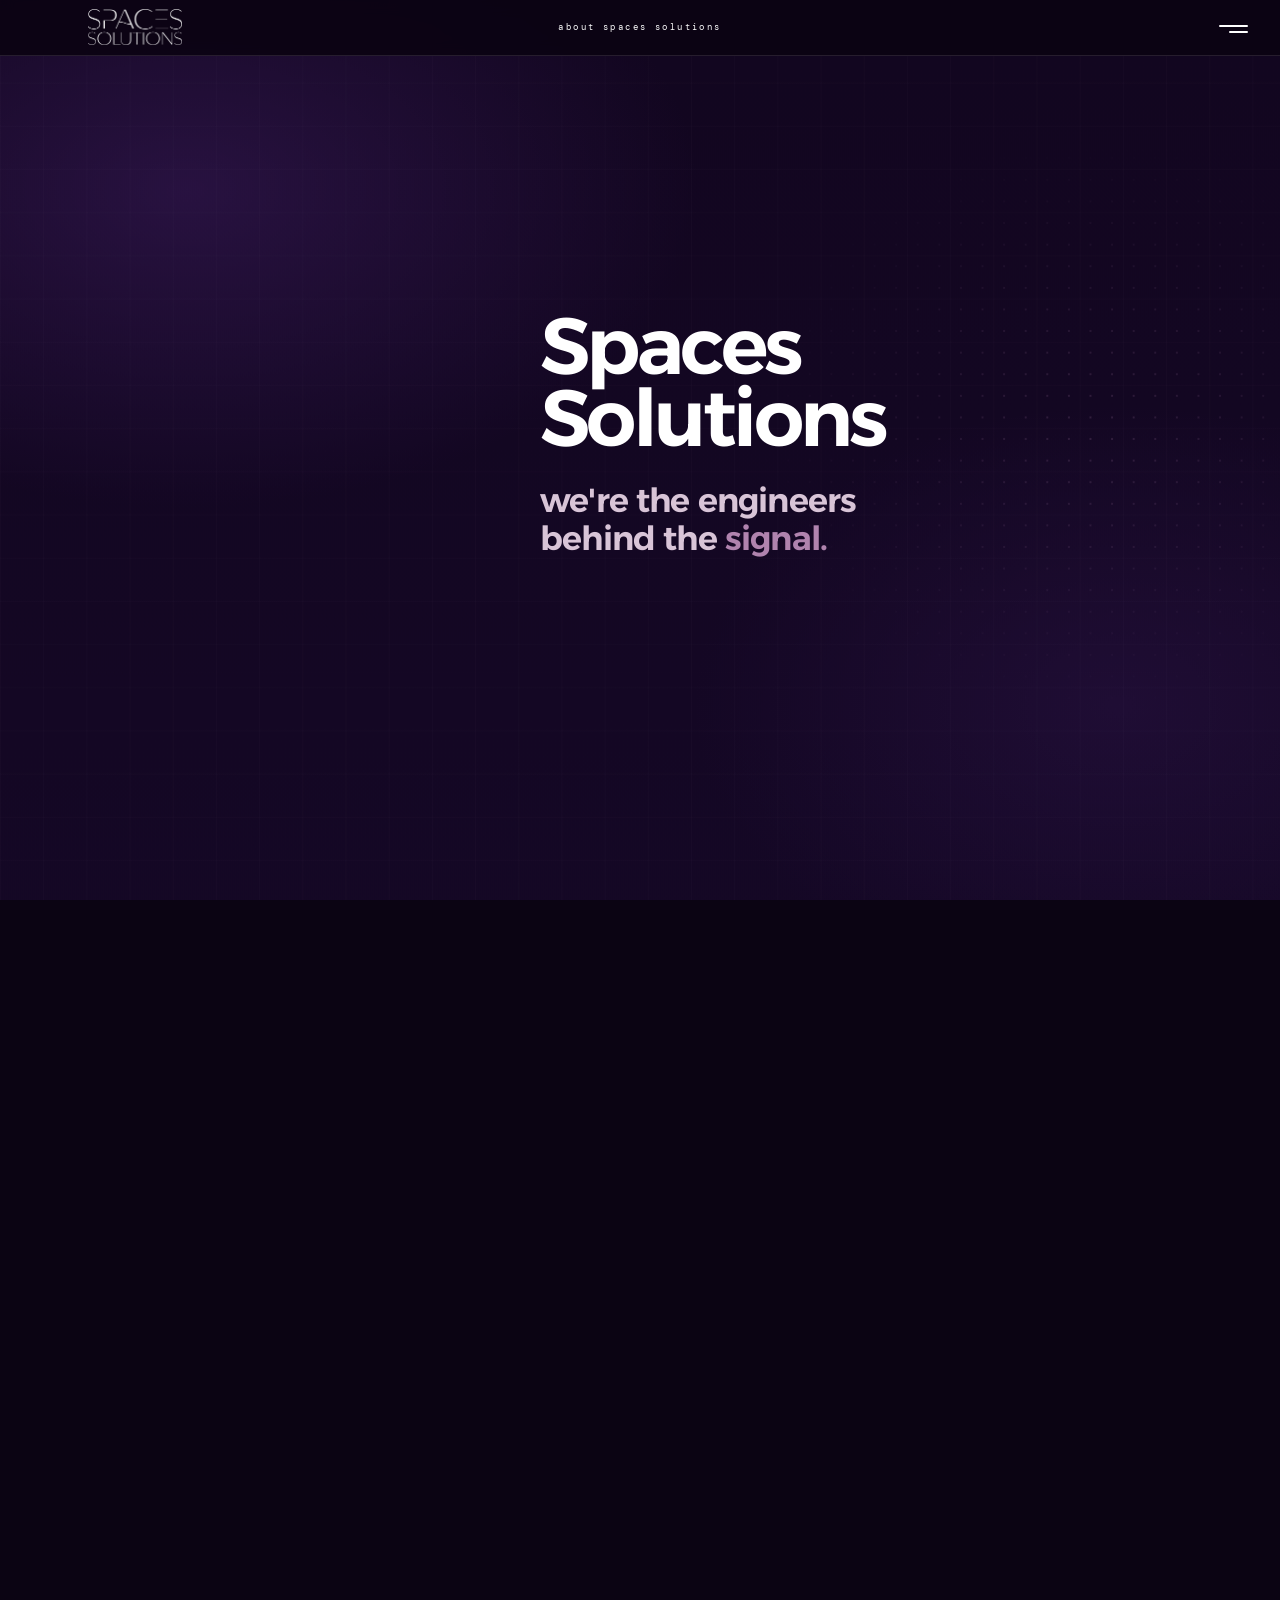
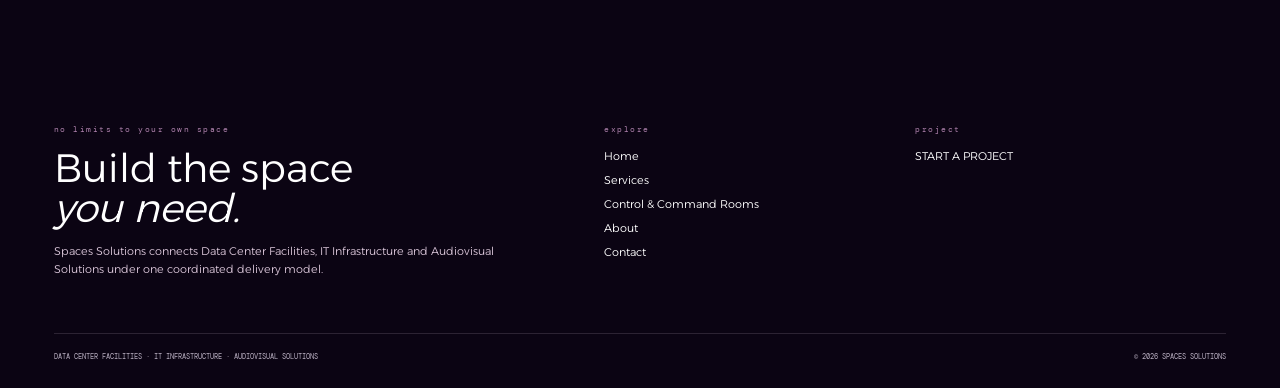
==== commit 37190d35: "v1" ====
--- a/about.html
+++ b/about.html
@@ -254,8 +254,8 @@
 <body>
 
 <style id="shared-shell-css">
-.site-header{position:fixed;z-index:800;inset:0 0 auto;height:3.1rem;padding:0 1.6rem;display:flex;align-items:center;background:rgba(11,4,19,.92);backdrop-filter:blur(8px);border-bottom:1px solid rgba(216,196,215,.13);color:#fff}.site-header__logo{display:flex;align-items:center;width:8.5rem;height:2rem}.site-header__logo img{width:100%;height:100%;object-fit:contain;object-position:left center}.site-header__title{position:absolute;left:50%;transform:translateX(-50%);font:400 .48rem 'DM Mono',monospace;letter-spacing:.28em;text-transform:lowercase;white-space:nowrap}.site-menu-button{margin-left:auto;width:2rem;height:2rem;padding:.6rem .2rem;border:0;background:transparent;color:inherit;cursor:pointer}.site-menu-button i{display:block;height:.11rem;margin:.25rem 0;background:currentColor;border-radius:2px}.site-menu-button i:last-child{width:64%;margin-left:auto}.site-nav{position:fixed;z-index:900;inset:0;display:grid;place-items:center;background:#0b0413;color:#fff;opacity:0;visibility:hidden;transition:.25s}.site-nav.open{opacity:1;visibility:visible}.site-nav ul{list-style:none;text-align:center}.site-nav li{margin:.7rem}.site-nav a{font-size:2rem;color:inherit;text-decoration:none}.site-nav__close{position:absolute;right:1.6rem;top:.7rem;width:2rem;height:2rem;border:0;background:transparent;color:#fff;font-size:1.5rem;cursor:pointer}.site-nav__sub{position:absolute;bottom:2rem;font:400 .44rem 'DM Mono',monospace;letter-spacing:.12em}.site-footer{position:relative;z-index:40;background:#0b0413;color:#fff;padding:4rem 3rem 1.5rem;font-family:Alexandria,sans-serif}.site-footer__grid{display:grid;grid-template-columns:2fr 1fr 1.3fr;gap:4rem;max-width:71.1rem;margin:auto}.site-footer__eyebrow,.site-footer__head{font:400 .46rem 'DM Mono',monospace;letter-spacing:.18em;text-transform:lowercase;color:#b083ae}.site-footer__name{font-size:2.2rem;line-height:1;margin:.8rem 0}.site-footer__lead{max-width:27rem;color:#d8c4d7;font-size:.62rem;line-height:1.6}.site-footer__links{display:flex;flex-direction:column;gap:.55rem;margin-top:.8rem}.site-footer__links a{color:#fff;text-decoration:none;font-size:.62rem}.site-footer__contact a,.site-footer__contact span{display:block;color:#fff;text-decoration:none;font-size:.58rem;margin-top:.7rem}.site-footer__contact strong{display:block;color:#b083ae;font:400 .4rem 'DM Mono',monospace}.site-footer__bottom{display:flex;justify-content:space-between;max-width:71.1rem;margin:3rem auto 0;padding-top:1rem;border-top:1px solid rgba(216,196,215,.16);font:400 .4rem 'DM Mono',monospace;color:#b9afc1}@media(max-width:820px){.site-header{height:64px;padding:0 18px}.site-header__logo{width:128px}.site-header__title{display:none}.site-menu-button{width:42px;height:42px}.site-nav a{font-size:28px}.site-footer{padding:56px 22px 24px}.site-footer__grid{grid-template-columns:1fr;gap:36px}.site-footer__name{font-size:32px}.site-footer__lead,.site-footer__links a,.site-footer__contact a,.site-footer__contact span{font-size:14px}.site-footer__bottom{display:block;font-size:10px;line-height:1.8}}
-</style><style id="shared-mobile-css">.mobile-signal,.site-mobile{display:none}@media(max-width:820px){body:before{display:none!important}#viewport{display:none!important}.site-mobile{display:block;position:relative;padding:96px 22px 64px 54px;background:linear-gradient(160deg,#190a28,#0b0413);color:#fff;overflow:hidden}.site-mobile__chapter{position:relative!important;left:auto!important;top:auto!important;width:auto!important;height:auto!important;min-height:0!important;margin:0 0 42px!important;padding:0!important;opacity:1!important;transform:none!important;filter:none!important;color:inherit!important}.site-mobile__chapter *{position:static!important;max-width:100%;opacity:1!important;transform:none!important}.site-mobile__chapter img{display:block;width:100%!important;height:auto!important;max-height:230px;object-fit:cover;border-radius:14px}.mobile-signal{display:block;position:fixed;z-index:45;left:20px;top:64px;width:24px;height:calc(100vh - 64px);pointer-events:none}.mobile-signal path{fill:none;stroke-linecap:round}.mobile-signal .mh{stroke:#5a2d8a;stroke-width:22;opacity:.24}.mobile-signal .mg{stroke:#c9a4ff;stroke-width:9;opacity:.5}.mobile-signal .mc{stroke:#f3e9ff;stroke-width:2.8}}</style><style>@media(max-width:820px){html{font-size:16px!important}img.site-mobile__chapter{display:none!important}.site-mobile__chapter{font-size:14px!important;line-height:1.5!important}.site-mobile__chapter h1,.site-mobile__chapter h2,.site-mobile__chapter h3{line-height:1.05!important}}</style><header class="site-header"><a class="site-header__logo" href="index.html" aria-label="Spaces Solutions home"><svg id="hdrMark" hidden></svg><img id="hdrTypo" src="[data-uri]" alt="Spaces Solutions"></a><div class="site-header__title">about spaces solutions</div><button class="site-menu-button" type="button" aria-label="open menu" aria-expanded="false" aria-controls="site-nav"><i></i><i></i></button></header><nav class="site-nav" id="site-nav" aria-hidden="true"><button class="site-nav__close" type="button" aria-label="close menu">×</button><ul><li><a href="index.html">home</a></li><li><a href="index2.html">home v2</a></li><li><a href="about.html" aria-current="page">about</a></li><li><a href="services.html">what we do</a></li><li><a href="contact.html">contact</a></li></ul><span class="site-nav__sub">info@spaces-solutions.sa · +966 56 881 1666</span></nav><svg class="mobile-signal" viewBox="0 0 24 1000" preserveAspectRatio="none" aria-hidden="true"><path class="mh" d="M12 0 C12 260 12 740 12 1000"/><path class="mg" d="M12 0 C12 260 12 740 12 1000"/><path class="mc" d="M12 0 C12 260 12 740 12 1000"/></svg>
+.site-header{position:fixed;z-index:800;inset:0 0 auto;height:3.1rem;padding:0 1.6rem;display:flex;align-items:center;background:rgba(11,4,19,.92);backdrop-filter:blur(8px);border-bottom:1px solid rgba(216,196,215,.13);color:#fff}.site-header__logo{display:flex;align-items:center;width:8.5rem;height:2rem}.site-header__logo img{width:100%;height:100%;object-fit:contain;object-position:left center}.site-header__title{position:absolute;left:50%;transform:translateX(-50%);font:400 .48rem 'DM Mono',monospace;letter-spacing:.28em;text-transform:lowercase;white-space:nowrap}.site-menu-button{margin-left:auto;width:2rem;height:2rem;padding:.6rem .2rem;border:0;background:transparent;color:inherit;cursor:pointer}.site-menu-button i{display:block;height:.11rem;margin:.25rem 0;background:currentColor;border-radius:2px}.site-menu-button i:last-child{width:64%;margin-left:auto}.site-nav{position:fixed;z-index:900;inset:0;display:grid;place-items:center;background:#0b0413;color:#fff;opacity:0;visibility:hidden;transition:.25s}.site-nav.open{opacity:1;visibility:visible}.site-nav ul{list-style:none;text-align:center}.site-nav li{margin:.7rem}.site-nav a{font-size:2rem;color:inherit;text-decoration:none}.site-nav__close{position:absolute;right:1.6rem;top:.7rem;width:2rem;height:2rem;border:0;background:transparent;color:#fff;font-size:1.5rem;cursor:pointer}.site-nav__sub{position:absolute;bottom:2rem;font:400 .44rem 'DM Mono',monospace;letter-spacing:.12em}.site-footer{position:relative;z-index:40;background:#0b0413;color:#fff;padding:4rem 3rem 1.5rem;font-family:Alexandria,sans-serif}.site-footer__grid{display:grid;grid-template-columns:2fr 1fr 1.3fr;gap:4rem;max-width:71.1rem;margin:auto}.site-footer__eyebrow,.site-footer__head{font:400 .46rem 'DM Mono',monospace;letter-spacing:.18em;text-transform:lowercase;color:#b083ae}.site-footer__name{font-size:2.2rem;line-height:1;margin:.8rem 0}.site-footer__lead{max-width:27rem;color:#d8c4d7;font-size:.62rem;line-height:1.6}.site-footer__links{display:flex;flex-direction:column;gap:.55rem;margin-top:.8rem}.site-footer__links a{color:#fff;text-decoration:none;font-size:.62rem}.site-footer__contact a,.site-footer__contact span{display:block;color:#fff;text-decoration:none;font-size:.58rem;margin-top:.7rem}.site-footer__contact strong{display:block;color:#b083ae;font:400 .4rem 'DM Mono',monospace}.site-footer__bottom{display:flex;justify-content:space-between;max-width:71.1rem;margin:3rem auto 0;padding-top:1rem;border-top:1px solid rgba(216,196,215,.16);font:400 .4rem 'DM Mono',monospace;color:#b9afc1}@media(max-width:820px){.site-header{height:58px;padding:0 18px}.site-header__logo{width:128px}.site-header__title{display:none}.site-menu-button{width:42px;height:42px}.site-nav a{font-size:28px}.site-footer{padding:56px 22px 24px}.site-footer__grid{grid-template-columns:1fr;gap:36px}.site-footer__name{font-size:32px}.site-footer__lead,.site-footer__links a,.site-footer__contact a,.site-footer__contact span{font-size:14px}.site-footer__bottom{display:block;font-size:10px;line-height:1.8}}
+</style><style id="shared-mobile-css">.mobile-signal,.site-mobile{display:none}@media(max-width:820px){body:before{display:none!important}#viewport{display:none!important}.site-mobile{display:block;position:relative;padding:90px 22px 64px 54px;background:linear-gradient(160deg,#190a28,#0b0413);color:#fff;overflow:hidden}.site-mobile__chapter{position:relative!important;left:auto!important;top:auto!important;width:auto!important;height:auto!important;min-height:0!important;margin:0 0 42px!important;padding:0!important;opacity:1!important;transform:none!important;filter:none!important;color:inherit!important}.site-mobile__chapter *{position:static!important;max-width:100%;opacity:1!important;transform:none!important}.site-mobile__chapter img{display:block;width:100%!important;height:auto!important;max-height:230px;object-fit:cover;border-radius:14px}.mobile-signal{display:block;position:fixed;z-index:45;left:20px;top:58px;width:24px;height:calc(100vh - 58px);pointer-events:none}.mobile-signal path{fill:none;stroke-linecap:round}.mobile-signal .mh{stroke:#5a2d8a;stroke-width:22;opacity:.24}.mobile-signal .mg{stroke:#c9a4ff;stroke-width:9;opacity:.5}.mobile-signal .mc{stroke:#f3e9ff;stroke-width:2.8}}</style><style>@media(max-width:820px){html{font-size:16px!important}img.site-mobile__chapter{display:none!important}.site-mobile__chapter{font-size:14px!important;line-height:1.5!important}.site-mobile__chapter h1,.site-mobile__chapter h2,.site-mobile__chapter h3{line-height:1.05!important}}</style><header class="site-header"><a class="site-header__logo" href="index.html" aria-label="Spaces Solutions home"><svg id="hdrMark" hidden></svg><img id="hdrTypo" src="[data-uri]" alt="Spaces Solutions"></a><div class="site-header__title">about spaces solutions</div><button class="site-menu-button" type="button" aria-label="open menu" aria-expanded="false" aria-controls="site-nav"><i></i><i></i></button></header><nav class="site-nav" id="site-nav" aria-hidden="true" aria-label="Primary navigation"><button class="site-nav__close" type="button" aria-label="close menu">×</button><ul><li><a href="index.html">Home</a></li><li><a href="services.html">Services</a></li><li><a href="service-control-command-rooms.html">Control &amp; Command Rooms</a></li><li><a href="about.html" aria-current="page">About</a></li><li><a href="contact.html">Contact</a></li></ul></nav><svg class="mobile-signal" viewBox="0 0 24 1000" preserveAspectRatio="none" aria-hidden="true"><path class="mh" d="M12 0 C12 260 12 740 12 1000"/><path class="mg" d="M12 0 C12 260 12 740 12 1000"/><path class="mc" d="M12 0 C12 260 12 740 12 1000"/></svg>
 
 <!-- Coverage contract: journey leaves are content unless a nearer generated
      ancestor explicitly marks them as decoration. -->
@@ -398,7 +398,7 @@
     </div>
   </div>
 </div>
-<footer class="site-footer"><div class="site-footer__grid"><div><div class="site-footer__eyebrow">no limits to your own space</div><div class="site-footer__name">build the space<br><em>you need.</em></div><p class="site-footer__lead">Engineering-led audiovisual systems integration for environments that need to perform beautifully, reliably and at scale.</p></div><div><div class="site-footer__head">Explore</div><div class="site-footer__links"><a href="index.html">home</a><a href="about.html">about</a><a href="services.html">what we do</a><a href="service-control-command-rooms.html">control &amp; command rooms</a><a href="index.html#technology-partners">technology partners</a><a href="contact.html">contact</a></div></div><div><div class="site-footer__head">Contact</div><div class="site-footer__contact"><a href="mailto:info@spaces-solutions.sa"><strong>email</strong>info@spaces-solutions.sa</a><a href="tel:+966568811666"><strong>phone</strong>+966 56 881 1666</a><span><strong>online</strong>spaces-solutions.sa</span><span><strong>location</strong>Riyadh, Saudi Arabia</span></div></div></div><div class="site-footer__bottom"><div><b>Spaces Solutions</b> · Unified No. 7052969149</div><div>© 2026 Spaces Solutions · Riyadh, Saudi Arabia</div></div></footer>
+<footer class="site-footer"><div class="site-footer__grid"><div><div class="site-footer__eyebrow">NO LIMITS TO YOUR OWN SPACE</div><div class="site-footer__name">Build the space<br><em>you need.</em></div><p class="site-footer__lead">Spaces Solutions connects Data Center Facilities, IT Infrastructure and Audiovisual Solutions under one coordinated delivery model.</p></div><div><div class="site-footer__head">Explore</div><div class="site-footer__links"><a href="index.html">Home</a><a href="services.html">Services</a><a href="service-control-command-rooms.html">Control &amp; Command Rooms</a><a href="about.html">About</a><a href="contact.html">Contact</a></div></div><div><div class="site-footer__head">Project</div><div class="site-footer__links"><a href="contact.html">START A PROJECT</a></div></div></div><div class="site-footer__bottom"><div>DATA CENTER FACILITIES · IT INFRASTRUCTURE · AUDIOVISUAL SOLUTIONS</div><div>© 2026 SPACES SOLUTIONS</div></div></footer>
 
 <script src="assets/vendor/gsap.min.js"></script>
 <script src="assets/vendor/ScrollTrigger.min.js"></script>
@@ -642,6 +642,6 @@
   apply(0);
 }
 </script>
-<script>(function(){var n=document.getElementById('site-nav'),o=document.querySelector('.site-menu-button'),c=document.querySelector('.site-nav__close');if(n&&o&&c){function set(v){n.classList.toggle('open',v);n.setAttribute('aria-hidden',String(!v));o.setAttribute('aria-expanded',String(v));if(v)c.focus();else o.focus()}o.addEventListener('click',function(){set(true)});c.addEventListener('click',function(){set(false)});document.addEventListener('keydown',function(e){if(e.key==='Escape'&&n.classList.contains('open'))set(false)})}if(!matchMedia('(max-width:820px)').matches)return;var v=document.getElementById('viewport');if(!v)return;v.setAttribute('data-coverage','decoration');var m=document.createElement('main');m.className='site-mobile';m.setAttribute('data-coverage','content');var q='.rise,.card,.statement-visual,.service-image,.photo';v.querySelectorAll(q).forEach(function(src){if(src.closest('.card')&&src.classList.contains('rise'))return;var x=src.cloneNode(true);x.removeAttribute('id');x.removeAttribute('style');x.querySelectorAll('[id]').forEach(function(e){e.removeAttribute('id')});x.classList.add('site-mobile__chapter');x.setAttribute('data-coverage','content');m.appendChild(x)});document.body.insertBefore(m,document.querySelector('.site-footer'))})();</script>
+<script>(function(){var n=document.getElementById('site-nav'),o=document.querySelector('.site-menu-button'),c=document.querySelector('.site-nav__close');if(n&&o&&c){function set(v){n.classList.toggle('open',v);n.setAttribute('aria-hidden',String(!v));o.setAttribute('aria-expanded',String(v));if(v)c.focus();else o.focus()}o.addEventListener('click',function(){set(true)});c.addEventListener('click',function(){set(false)});n.addEventListener('click',function(e){if(e.target.closest('a'))set(false)});document.addEventListener('keydown',function(e){if(e.key==='Escape'&&n.classList.contains('open'))set(false)})}if(!matchMedia('(max-width:820px)').matches)return;var v=document.getElementById('viewport');if(!v)return;v.setAttribute('data-coverage','decoration');var m=document.createElement('main');m.className='site-mobile';m.setAttribute('data-coverage','content');var q='.rise,.card,.statement-visual,.service-image,.photo';v.querySelectorAll(q).forEach(function(src){if(src.closest('.card')&&src.classList.contains('rise'))return;var x=src.cloneNode(true);x.removeAttribute('id');x.removeAttribute('style');x.querySelectorAll('[id]').forEach(function(e){e.removeAttribute('id')});x.classList.add('site-mobile__chapter');x.setAttribute('data-coverage','content');m.appendChild(x)});document.body.insertBefore(m,document.querySelector('.site-footer'))})();</script>
 </body>
 </html>
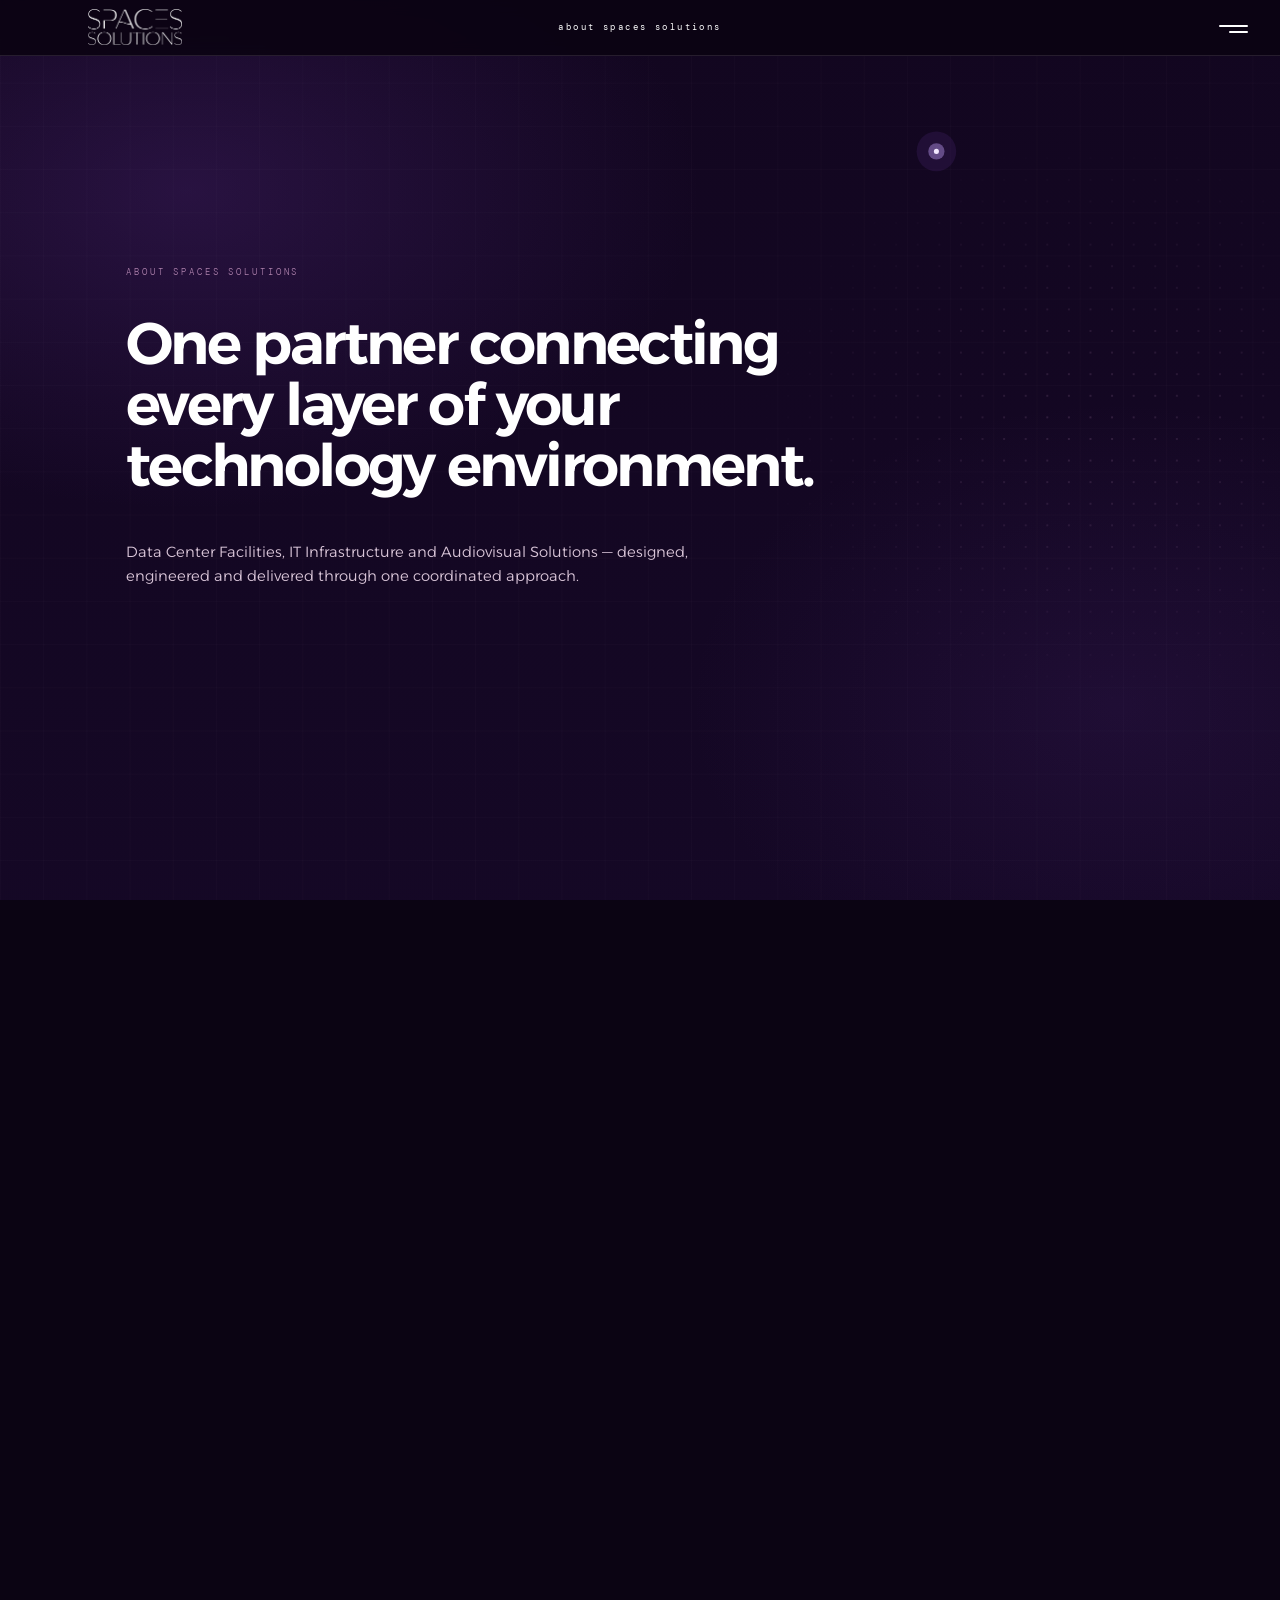
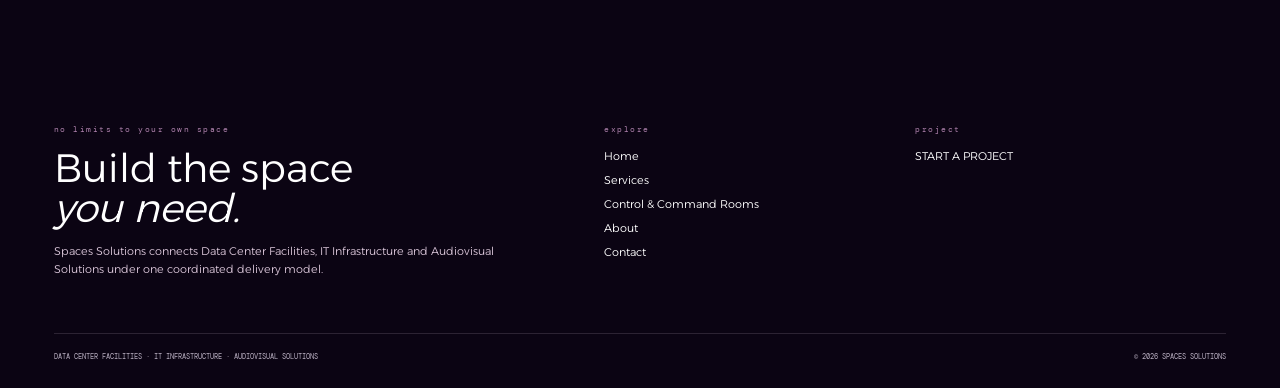
==== commit d0f1a809: "Rebuild standalone About page" ====
--- a/about.html
+++ b/about.html
@@ -133,6 +133,11 @@
   border:.11rem solid var(--plum-500);background:var(--paper);
   display:flex;align-items:center;justify-content:center}
 .node::after{content:'';width:.28rem;height:.28rem;border-radius:50%;background:var(--plum-500)}
+.hero-division-reveal{opacity:0;transform:translateY(.6rem);will-change:opacity,transform}
+.hero-division-number{z-index:4;font-family:'DM Mono',monospace;font-size:.44rem;font-weight:400;
+  letter-spacing:.18em;color:var(--amethyst-400)}
+.hero-division-name{z-index:4;font-family:Alexandria,sans-serif;font-size:.56rem;font-weight:600;
+  line-height:1.25;color:#fff}
 /* screen 2 at about-big2's scale — a frame per row buys back the room for it */
 .idx.big{font-size:2rem;font-weight:300;letter-spacing:.02em;color:#fff}
 .screen2 .lbl{font-size:.7rem;letter-spacing:.14em;width:15.5rem}
@@ -189,6 +194,11 @@
   background-size:.44rem .05rem,.05rem .44rem;background-position:2rem 3rem,2rem 3rem;
   -webkit-mask-image:linear-gradient(75deg,#000 22%,transparent 46%);
   mask-image:linear-gradient(75deg,#000 22%,transparent 46%)}
+/* screen 3 is authored at y=1660 while screen 2 ends at 1620, so the body ground
+   showed through as a 40u strip. The CTA's ground and texture reach 4rem upward to
+   close it; nothing about screen 3's origin or its content moves. */
+.screen3 .ground{top:-4rem}
+.screen3 .crosses{top:-4rem}
 .a-icon{z-index:4;width:1.9rem;height:1.9rem;color:var(--amethyst-400);opacity:.85}
 .a-text{z-index:4;width:8rem;font-family:'DM Mono',monospace;font-size:.46rem;
   letter-spacing:.14em;text-transform:uppercase;line-height:1.7;
@@ -267,8 +277,16 @@
       <div class="screen screen1">
         <div class="ground"></div><div class="grid"></div><div class="dotfield"></div>
 
-        <h1 class="h1 rise" style="left:30.0rem;top:22.2rem;width:30rem">Spaces<br>Solutions</h1>
-        <p class="sub rise" style="left:30.0rem;top:31.8rem;width:28rem">we're the engineers<br>behind the <em>signal.</em></p>
+        <div class="kick rise" style="left:7.0rem;top:19.8rem;width:34rem">ABOUT SPACES SOLUTIONS</div>
+        <h1 class="h1 rise" style="left:7.0rem;top:22.4rem;width:39rem;font-size:3.25rem;line-height:1.04;font-weight:600">One partner connecting<br>every layer of your<br>technology environment.</h1>
+        <p class="body rise" style="left:7.0rem;top:35.0rem;width:35rem;font-size:.82rem;line-height:1.65">Data Center Facilities, IT Infrastructure and Audiovisual Solutions &mdash; designed, engineered and delivered through one coordinated approach.</p>
+
+        <div class="hero-division-number hero-division-reveal" data-hero-division="1" style="left:57.5rem;top:32.6rem">01</div>
+        <div class="hero-division-name hero-division-reveal" data-hero-division="1" style="left:59.8rem;top:32.4rem;width:9.2rem">DATA CENTER FACILITIES</div>
+        <div class="hero-division-number hero-division-reveal" data-hero-division="2" style="left:57.5rem;top:36.6rem">02</div>
+        <div class="hero-division-name hero-division-reveal" data-hero-division="2" style="left:59.8rem;top:36.4rem;width:9.2rem">IT INFRASTRUCTURE</div>
+        <div class="hero-division-number hero-division-reveal" data-hero-division="3" style="left:57.5rem;top:40.6rem">03</div>
+        <div class="hero-division-name hero-division-reveal" data-hero-division="3" style="left:59.8rem;top:40.4rem;width:9.2rem">AUDIOVISUAL SOLUTIONS</div>
 
         <div class="kick rise" style="left:6.0rem;top:58.2rem">who we are</div>
         <div class="rule rise" style="left:6.0rem;top:60.4rem"></div>
@@ -278,51 +296,49 @@
           integration together as one disciplined programme, with one point of
           accountability.</p>
 
-        <div class="kick rise" style="left:11.0rem;top:90.0rem">what never changes</div>
-        <div class="rule rise" style="left:11.0rem;top:91.8rem"></div>
         <h2 class="h2 rise" style="left:11.0rem;top:93.2rem;width:44rem;color:#9d92a8"><b>precision</b> in the system.<br><b>perfection</b> at the surface.</h2>
         <p class="body rise" style="left:11.0rem;top:100.2rem;width:30rem">Three principles guide every environment we engineer.</p>
-      <div class="idx rise" style="left:11.0rem;top:108.2rem">01</div>
-      <div class="idx-rule rise" style="left:11.0rem;top:110.8rem"></div>
+      <div class="idx rise" style="left:12.9rem;top:107.5rem;width:2.2rem;text-align:center">01</div>
+      <div class="idx-rule rise" style="left:12.9rem;top:110.1rem"></div>
       <h3 class="lbl rise" style="left:11.0rem;top:112.0rem">smart by default</h3>
       <p class="cbody rise" style="left:11.0rem;top:113.6rem">Network-native. Connected.<br>Continuously monitorable.</p>
-      <div class="idx rise" style="left:31.0rem;top:108.2rem">02</div>
-      <div class="idx-rule rise" style="left:31.0rem;top:110.8rem"></div>
+      <div class="idx rise" style="left:32.9rem;top:107.5rem;width:2.2rem;text-align:center">02</div>
+      <div class="idx-rule rise" style="left:32.9rem;top:110.1rem"></div>
       <h3 class="lbl rise" style="left:31.0rem;top:112.0rem">finished, not framed</h3>
       <p class="cbody rise" style="left:31.0rem;top:113.6rem">Engineering resolved down<br>to the millimetre.</p>
-      <div class="idx rise" style="left:51.0rem;top:108.2rem">03</div>
-      <div class="idx-rule rise" style="left:51.0rem;top:110.8rem"></div>
+      <div class="idx rise" style="left:52.9rem;top:107.5rem;width:2.2rem;text-align:center">03</div>
+      <div class="idx-rule rise" style="left:52.9rem;top:110.1rem"></div>
       <h3 class="lbl rise" style="left:51.0rem;top:112.0rem">future-ready</h3>
       <p class="cbody rise" style="left:51.0rem;top:113.6rem">Scalable, resilient infrastructure<br>built to evolve.</p>
         <div class="cue rise" style="left:11.0rem;top:116.2rem">to how spaces works &nbsp;&rarr;</div>
 
-        <svg class="sig sig-0" data-coverage="decoration" viewBox="0 0 332.0 211.7" style="left:-4.200rem;top:13.346rem;width:33.200rem;height:21.172rem" xmlns="http://www.w3.org/2000/svg" aria-hidden="true"><g transform="translate(42.00 -133.46)"><path class="sig-halo" d="M -14.00 242.00 C -13.52 242.00 -12.08 242.00 -11.12 242.00 C -10.17 242.00 -9.21 242.00 -8.25 242.00 C -7.29 242.00 -6.33 242.00 -5.38 242.00 C -4.42 242.00 -3.46 242.00 -2.50 242.00 C -1.54 242.00 -0.58 242.00 0.38 242.00 C 1.33 242.00 2.29 242.00 3.25 242.00 C 4.21 242.00 5.17 242.00 6.12 242.00 C 7.08 242.00 8.04 242.00 9.00 242.00 C 9.96 242.00 10.92 242.00 11.88 242.00 C 12.83 242.00 13.79 242.00 14.75 242.00 C 15.71 242.00 16.67 242.00 17.62 242.00 C 18.58 242.00 19.54 242.00 20.50 242.00 C 21.46 242.00 22.42 242.00 23.38 242.00 C 24.33 242.00 25.29 242.00 26.25 242.00 C 27.21 242.00 28.17 242.07 29.12 242.00 C 30.08 241.93 31.04 241.89 32.00 241.57 C 32.96 241.24 33.92 240.69 34.88 240.07 C 35.83 239.45 36.79 238.66 37.75 237.84 C 38.71 237.02 39.67 236.07 40.62 235.15 C 41.58 234.23 42.54 233.21 43.50 232.32 C 44.46 231.43 45.42 230.51 46.38 229.81 C 47.33 229.11 48.29 228.45 49.25 228.10 C 50.21 227.75 51.17 227.55 52.12 227.70 C 53.08 227.86 54.04 228.26 55.00 229.06 C 55.96 229.85 56.92 230.97 57.88 232.46 C 58.83 233.95 59.79 235.83 60.75 238.01 C 61.71 240.19 62.67 242.77 63.62 245.53 C 64.58 248.29 65.54 251.43 66.50 254.58 C 67.46 257.72 68.42 261.16 69.38 264.40 C 70.33 267.64 71.29 271.04 72.25 274.03 C 73.21 277.02 74.17 279.98 75.12 282.34 C 76.08 284.70 77.04 286.82 78.00 288.18 C 78.96 289.55 79.92 290.46 80.88 290.52 C 81.83 290.59 82.79 290.01 83.75 288.58 C 84.71 287.15 85.67 284.93 86.62 281.96 C 87.58 278.99 88.54 275.15 89.50 270.75 C 90.46 266.35 91.42 261.10 92.38 255.55 C 93.33 250.01 94.29 243.73 95.25 237.47 C 96.21 231.22 97.17 224.44 98.12 218.03 C 99.08 211.63 100.04 204.98 101.00 199.03 C 101.96 193.08 102.92 187.23 103.88 182.34 C 104.83 177.46 105.79 173.02 106.75 169.74 C 107.71 166.46 108.67 163.94 109.62 162.65 C 110.58 161.36 111.54 161.09 112.50 162.00 C 113.46 162.90 114.42 164.99 115.38 168.08 C 116.33 171.16 117.29 175.48 118.25 180.51 C 119.21 185.54 120.17 191.72 121.12 198.26 C 122.08 204.79 123.04 212.28 124.00 219.72 C 124.96 227.17 125.92 235.26 126.88 242.94 C 127.83 250.61 128.79 258.56 129.75 265.76 C 130.71 272.96 131.67 280.04 132.62 286.12 C 133.58 292.20 134.54 297.79 135.50 302.24 C 136.46 306.69 137.42 310.33 138.38 312.80 C 139.33 315.28 140.29 316.72 141.25 317.09 C 142.21 317.47 143.17 316.69 144.12 315.05 C 145.08 313.40 146.04 310.61 147.00 307.23 C 147.96 303.84 148.92 299.42 149.88 294.72 C 150.83 290.01 151.79 284.49 152.75 279.00 C 153.71 273.50 154.67 267.47 155.62 261.74 C 156.58 256.01 157.54 250.05 158.50 244.62 C 159.46 239.19 160.42 233.84 161.38 229.16 C 162.33 224.49 163.29 220.16 164.25 216.57 C 165.21 212.98 166.17 209.94 167.12 207.63 C 168.08 205.32 169.04 203.69 170.00 202.71 C 170.96 201.72 171.92 201.46 172.88 201.70 C 173.83 201.95 174.79 202.89 175.75 204.17 C 176.71 205.45 177.67 207.34 178.62 209.38 C 179.58 211.43 180.54 213.93 181.50 216.44 C 182.46 218.94 183.42 221.74 184.38 224.40 C 185.33 227.06 186.29 229.84 187.25 232.39 C 188.21 234.93 189.17 237.45 190.12 239.66 C 191.08 241.88 192.04 243.94 193.00 245.69 C 193.96 247.44 194.92 248.95 195.88 250.16 C 196.83 251.37 197.79 252.28 198.75 252.95 C 199.71 253.62 200.67 253.99 201.62 254.16 C 202.58 254.34 203.54 254.24 204.50 254.02 C 205.46 253.80 206.42 253.34 207.38 252.84 C 208.33 252.33 209.29 251.65 210.25 250.97 C 211.21 250.29 212.17 249.50 213.12 248.76 C 214.08 248.02 215.04 247.23 216.00 246.52 C 216.96 245.80 217.92 245.09 218.88 244.47 C 219.83 243.84 220.79 243.26 221.75 242.77 C 222.71 242.27 223.67 241.85 224.62 241.50 C 225.58 241.14 226.54 240.87 227.50 240.66 C 228.46 240.45 229.42 240.32 230.38 240.23 C 231.33 240.14 232.29 240.12 233.25 240.13 C 234.21 240.13 235.17 240.19 236.12 240.26 C 237.08 240.33 238.04 240.44 239.00 240.55 C 239.96 240.65 240.92 240.78 241.88 240.89 C 242.83 241.01 243.79 241.13 244.75 241.24 C 245.71 241.35 246.67 241.46 247.62 241.55 C 248.58 241.64 249.54 241.72 250.50 241.78 C 251.46 241.85 252.42 241.90 253.38 241.94 C 254.33 241.98 255.29 242.00 256.25 242.01 C 257.21 242.02 258.17 242.00 259.12 242.00 C 260.08 242.00 261.52 242.00 262.00 242.00"/><path class="sig-glow" d="M -14.00 242.00 C -13.52 242.00 -12.08 242.00 -11.12 242.00 C -10.17 242.00 -9.21 242.00 -8.25 242.00 C -7.29 242.00 -6.33 242.00 -5.38 242.00 C -4.42 242.00 -3.46 242.00 -2.50 242.00 C -1.54 242.00 -0.58 242.00 0.38 242.00 C 1.33 242.00 2.29 242.00 3.25 242.00 C 4.21 242.00 5.17 242.00 6.12 242.00 C 7.08 242.00 8.04 242.00 9.00 242.00 C 9.96 242.00 10.92 242.00 11.88 242.00 C 12.83 242.00 13.79 242.00 14.75 242.00 C 15.71 242.00 16.67 242.00 17.62 242.00 C 18.58 242.00 19.54 242.00 20.50 242.00 C 21.46 242.00 22.42 242.00 23.38 242.00 C 24.33 242.00 25.29 242.00 26.25 242.00 C 27.21 242.00 28.17 242.07 29.12 242.00 C 30.08 241.93 31.04 241.89 32.00 241.57 C 32.96 241.24 33.92 240.69 34.88 240.07 C 35.83 239.45 36.79 238.66 37.75 237.84 C 38.71 237.02 39.67 236.07 40.62 235.15 C 41.58 234.23 42.54 233.21 43.50 232.32 C 44.46 231.43 45.42 230.51 46.38 229.81 C 47.33 229.11 48.29 228.45 49.25 228.10 C 50.21 227.75 51.17 227.55 52.12 227.70 C 53.08 227.86 54.04 228.26 55.00 229.06 C 55.96 229.85 56.92 230.97 57.88 232.46 C 58.83 233.95 59.79 235.83 60.75 238.01 C 61.71 240.19 62.67 242.77 63.62 245.53 C 64.58 248.29 65.54 251.43 66.50 254.58 C 67.46 257.72 68.42 261.16 69.38 264.40 C 70.33 267.64 71.29 271.04 72.25 274.03 C 73.21 277.02 74.17 279.98 75.12 282.34 C 76.08 284.70 77.04 286.82 78.00 288.18 C 78.96 289.55 79.92 290.46 80.88 290.52 C 81.83 290.59 82.79 290.01 83.75 288.58 C 84.71 287.15 85.67 284.93 86.62 281.96 C 87.58 278.99 88.54 275.15 89.50 270.75 C 90.46 266.35 91.42 261.10 92.38 255.55 C 93.33 250.01 94.29 243.73 95.25 237.47 C 96.21 231.22 97.17 224.44 98.12 218.03 C 99.08 211.63 100.04 204.98 101.00 199.03 C 101.96 193.08 102.92 187.23 103.88 182.34 C 104.83 177.46 105.79 173.02 106.75 169.74 C 107.71 166.46 108.67 163.94 109.62 162.65 C 110.58 161.36 111.54 161.09 112.50 162.00 C 113.46 162.90 114.42 164.99 115.38 168.08 C 116.33 171.16 117.29 175.48 118.25 180.51 C 119.21 185.54 120.17 191.72 121.12 198.26 C 122.08 204.79 123.04 212.28 124.00 219.72 C 124.96 227.17 125.92 235.26 126.88 242.94 C 127.83 250.61 128.79 258.56 129.75 265.76 C 130.71 272.96 131.67 280.04 132.62 286.12 C 133.58 292.20 134.54 297.79 135.50 302.24 C 136.46 306.69 137.42 310.33 138.38 312.80 C 139.33 315.28 140.29 316.72 141.25 317.09 C 142.21 317.47 143.17 316.69 144.12 315.05 C 145.08 313.40 146.04 310.61 147.00 307.23 C 147.96 303.84 148.92 299.42 149.88 294.72 C 150.83 290.01 151.79 284.49 152.75 279.00 C 153.71 273.50 154.67 267.47 155.62 261.74 C 156.58 256.01 157.54 250.05 158.50 244.62 C 159.46 239.19 160.42 233.84 161.38 229.16 C 162.33 224.49 163.29 220.16 164.25 216.57 C 165.21 212.98 166.17 209.94 167.12 207.63 C 168.08 205.32 169.04 203.69 170.00 202.71 C 170.96 201.72 171.92 201.46 172.88 201.70 C 173.83 201.95 174.79 202.89 175.75 204.17 C 176.71 205.45 177.67 207.34 178.62 209.38 C 179.58 211.43 180.54 213.93 181.50 216.44 C 182.46 218.94 183.42 221.74 184.38 224.40 C 185.33 227.06 186.29 229.84 187.25 232.39 C 188.21 234.93 189.17 237.45 190.12 239.66 C 191.08 241.88 192.04 243.94 193.00 245.69 C 193.96 247.44 194.92 248.95 195.88 250.16 C 196.83 251.37 197.79 252.28 198.75 252.95 C 199.71 253.62 200.67 253.99 201.62 254.16 C 202.58 254.34 203.54 254.24 204.50 254.02 C 205.46 253.80 206.42 253.34 207.38 252.84 C 208.33 252.33 209.29 251.65 210.25 250.97 C 211.21 250.29 212.17 249.50 213.12 248.76 C 214.08 248.02 215.04 247.23 216.00 246.52 C 216.96 245.80 217.92 245.09 218.88 244.47 C 219.83 243.84 220.79 243.26 221.75 242.77 C 222.71 242.27 223.67 241.85 224.62 241.50 C 225.58 241.14 226.54 240.87 227.50 240.66 C 228.46 240.45 229.42 240.32 230.38 240.23 C 231.33 240.14 232.29 240.12 233.25 240.13 C 234.21 240.13 235.17 240.19 236.12 240.26 C 237.08 240.33 238.04 240.44 239.00 240.55 C 239.96 240.65 240.92 240.78 241.88 240.89 C 242.83 241.01 243.79 241.13 244.75 241.24 C 245.71 241.35 246.67 241.46 247.62 241.55 C 248.58 241.64 249.54 241.72 250.50 241.78 C 251.46 241.85 252.42 241.90 253.38 241.94 C 254.33 241.98 255.29 242.00 256.25 242.01 C 257.21 242.02 258.17 242.00 259.12 242.00 C 260.08 242.00 261.52 242.00 262.00 242.00"/><path class="sig-core" d="M -14.00 242.00 C -13.52 242.00 -12.08 242.00 -11.12 242.00 C -10.17 242.00 -9.21 242.00 -8.25 242.00 C -7.29 242.00 -6.33 242.00 -5.38 242.00 C -4.42 242.00 -3.46 242.00 -2.50 242.00 C -1.54 242.00 -0.58 242.00 0.38 242.00 C 1.33 242.00 2.29 242.00 3.25 242.00 C 4.21 242.00 5.17 242.00 6.12 242.00 C 7.08 242.00 8.04 242.00 9.00 242.00 C 9.96 242.00 10.92 242.00 11.88 242.00 C 12.83 242.00 13.79 242.00 14.75 242.00 C 15.71 242.00 16.67 242.00 17.62 242.00 C 18.58 242.00 19.54 242.00 20.50 242.00 C 21.46 242.00 22.42 242.00 23.38 242.00 C 24.33 242.00 25.29 242.00 26.25 242.00 C 27.21 242.00 28.17 242.07 29.12 242.00 C 30.08 241.93 31.04 241.89 32.00 241.57 C 32.96 241.24 33.92 240.69 34.88 240.07 C 35.83 239.45 36.79 238.66 37.75 237.84 C 38.71 237.02 39.67 236.07 40.62 235.15 C 41.58 234.23 42.54 233.21 43.50 232.32 C 44.46 231.43 45.42 230.51 46.38 229.81 C 47.33 229.11 48.29 228.45 49.25 228.10 C 50.21 227.75 51.17 227.55 52.12 227.70 C 53.08 227.86 54.04 228.26 55.00 229.06 C 55.96 229.85 56.92 230.97 57.88 232.46 C 58.83 233.95 59.79 235.83 60.75 238.01 C 61.71 240.19 62.67 242.77 63.62 245.53 C 64.58 248.29 65.54 251.43 66.50 254.58 C 67.46 257.72 68.42 261.16 69.38 264.40 C 70.33 267.64 71.29 271.04 72.25 274.03 C 73.21 277.02 74.17 279.98 75.12 282.34 C 76.08 284.70 77.04 286.82 78.00 288.18 C 78.96 289.55 79.92 290.46 80.88 290.52 C 81.83 290.59 82.79 290.01 83.75 288.58 C 84.71 287.15 85.67 284.93 86.62 281.96 C 87.58 278.99 88.54 275.15 89.50 270.75 C 90.46 266.35 91.42 261.10 92.38 255.55 C 93.33 250.01 94.29 243.73 95.25 237.47 C 96.21 231.22 97.17 224.44 98.12 218.03 C 99.08 211.63 100.04 204.98 101.00 199.03 C 101.96 193.08 102.92 187.23 103.88 182.34 C 104.83 177.46 105.79 173.02 106.75 169.74 C 107.71 166.46 108.67 163.94 109.62 162.65 C 110.58 161.36 111.54 161.09 112.50 162.00 C 113.46 162.90 114.42 164.99 115.38 168.08 C 116.33 171.16 117.29 175.48 118.25 180.51 C 119.21 185.54 120.17 191.72 121.12 198.26 C 122.08 204.79 123.04 212.28 124.00 219.72 C 124.96 227.17 125.92 235.26 126.88 242.94 C 127.83 250.61 128.79 258.56 129.75 265.76 C 130.71 272.96 131.67 280.04 132.62 286.12 C 133.58 292.20 134.54 297.79 135.50 302.24 C 136.46 306.69 137.42 310.33 138.38 312.80 C 139.33 315.28 140.29 316.72 141.25 317.09 C 142.21 317.47 143.17 316.69 144.12 315.05 C 145.08 313.40 146.04 310.61 147.00 307.23 C 147.96 303.84 148.92 299.42 149.88 294.72 C 150.83 290.01 151.79 284.49 152.75 279.00 C 153.71 273.50 154.67 267.47 155.62 261.74 C 156.58 256.01 157.54 250.05 158.50 244.62 C 159.46 239.19 160.42 233.84 161.38 229.16 C 162.33 224.49 163.29 220.16 164.25 216.57 C 165.21 212.98 166.17 209.94 167.12 207.63 C 168.08 205.32 169.04 203.69 170.00 202.71 C 170.96 201.72 171.92 201.46 172.88 201.70 C 173.83 201.95 174.79 202.89 175.75 204.17 C 176.71 205.45 177.67 207.34 178.62 209.38 C 179.58 211.43 180.54 213.93 181.50 216.44 C 182.46 218.94 183.42 221.74 184.38 224.40 C 185.33 227.06 186.29 229.84 187.25 232.39 C 188.21 234.93 189.17 237.45 190.12 239.66 C 191.08 241.88 192.04 243.94 193.00 245.69 C 193.96 247.44 194.92 248.95 195.88 250.16 C 196.83 251.37 197.79 252.28 198.75 252.95 C 199.71 253.62 200.67 253.99 201.62 254.16 C 202.58 254.34 203.54 254.24 204.50 254.02 C 205.46 253.80 206.42 253.34 207.38 252.84 C 208.33 252.33 209.29 251.65 210.25 250.97 C 211.21 250.29 212.17 249.50 213.12 248.76 C 214.08 248.02 215.04 247.23 216.00 246.52 C 216.96 245.80 217.92 245.09 218.88 244.47 C 219.83 243.84 220.79 243.26 221.75 242.77 C 222.71 242.27 223.67 241.85 224.62 241.50 C 225.58 241.14 226.54 240.87 227.50 240.66 C 228.46 240.45 229.42 240.32 230.38 240.23 C 231.33 240.14 232.29 240.12 233.25 240.13 C 234.21 240.13 235.17 240.19 236.12 240.26 C 237.08 240.33 238.04 240.44 239.00 240.55 C 239.96 240.65 240.92 240.78 241.88 240.89 C 242.83 241.01 243.79 241.13 244.75 241.24 C 245.71 241.35 246.67 241.46 247.62 241.55 C 248.58 241.64 249.54 241.72 250.50 241.78 C 251.46 241.85 252.42 241.90 253.38 241.94 C 254.33 241.98 255.29 242.00 256.25 242.01 C 257.21 242.02 258.17 242.00 259.12 242.00 C 260.08 242.00 261.52 242.00 262.00 242.00"/></g></svg><div class="dot" id="cap0e" style="left:26.200rem;top:24.200rem"></div>
-        <svg class="sig sig-1" data-coverage="decoration" viewBox="0 0 716.0 834.0" style="left:1.200rem;top:25.400rem;width:71.600rem;height:83.400rem" xmlns="http://www.w3.org/2000/svg" aria-hidden="true"><g transform="translate(-12.00 -254.00)"><path class="sig-halo" d="M 620.00 282.00 L 660.00 282.00 C 682.09 282.00 700.00 299.91 700.00 322.00 L 700.00 408.00 C 700.00 432.30 680.30 452.00 656.00 452.00 L 604.00 452.00 C 579.70 452.00 560.00 471.70 560.00 496.00 L 560.00 856.00 C 560.00 880.30 540.73 895.92 516.95 890.89 L 83.05 799.11 C 59.27 794.08 40.00 809.70 40.00 834.00 L 40.00 1038.00 C 40.00 1050.15 49.85 1060.00 62.00 1060.00 L 84.00 1060.00"/><path class="sig-glow" d="M 620.00 282.00 L 660.00 282.00 C 682.09 282.00 700.00 299.91 700.00 322.00 L 700.00 408.00 C 700.00 432.30 680.30 452.00 656.00 452.00 L 604.00 452.00 C 579.70 452.00 560.00 471.70 560.00 496.00 L 560.00 856.00 C 560.00 880.30 540.73 895.92 516.95 890.89 L 83.05 799.11 C 59.27 794.08 40.00 809.70 40.00 834.00 L 40.00 1038.00 C 40.00 1050.15 49.85 1060.00 62.00 1060.00 L 84.00 1060.00"/><path class="sig-core" d="M 620.00 282.00 L 660.00 282.00 C 682.09 282.00 700.00 299.91 700.00 322.00 L 700.00 408.00 C 700.00 432.30 680.30 452.00 656.00 452.00 L 604.00 452.00 C 579.70 452.00 560.00 471.70 560.00 496.00 L 560.00 856.00 C 560.00 880.30 540.73 895.92 516.95 890.89 L 83.05 799.11 C 59.27 794.08 40.00 809.70 40.00 834.00 L 40.00 1038.00 C 40.00 1050.15 49.85 1060.00 62.00 1060.00 L 84.00 1060.00"/></g></svg><div class="dot" id="cap1s" style="left:62.000rem;top:28.200rem"></div>
+        <svg class="sig sig-0" data-coverage="decoration" viewBox="0 0 156.0 204.0" style="left:49.200rem;top:10.600rem;width:15.600rem;height:20.400rem" xmlns="http://www.w3.org/2000/svg" aria-hidden="true"><g transform="translate(-492.00 -106.00)"><path class="sig-halo" d="M 520.00 134.00 L 520.00 270.00 C 520.00 276.63 525.37 282.00 532.00 282.00 L 620.00 282.00"/><path class="sig-glow" d="M 520.00 134.00 L 520.00 270.00 C 520.00 276.63 525.37 282.00 532.00 282.00 L 620.00 282.00"/><path class="sig-core" d="M 520.00 134.00 L 520.00 270.00 C 520.00 276.63 525.37 282.00 532.00 282.00 L 620.00 282.00"/></g></svg>
+        <svg class="sig sig-1" data-coverage="decoration" viewBox="0 0 716.0 834.0" style="left:1.200rem;top:25.400rem;width:71.600rem;height:83.400rem" xmlns="http://www.w3.org/2000/svg" aria-hidden="true"><g transform="translate(-12.00 -254.00)"><path class="sig-halo" d="M 620.00 282.00 L 660.00 282.00 C 682.09 282.00 700.00 299.91 700.00 322.00 L 700.00 408.00 C 700.00 432.30 680.30 452.00 656.00 452.00 L 604.00 452.00 C 579.70 452.00 560.00 471.70 560.00 496.00 L 560.00 856.00 C 560.00 880.30 540.30 900.00 516.00 900.00 L 84.00 900.00 C 59.70 900.00 40.00 919.70 40.00 944.00 L 40.00 1038.00 C 40.00 1050.15 49.85 1060.00 62.00 1060.00 L 84.00 1060.00"/><path class="sig-glow" d="M 620.00 282.00 L 660.00 282.00 C 682.09 282.00 700.00 299.91 700.00 322.00 L 700.00 408.00 C 700.00 432.30 680.30 452.00 656.00 452.00 L 604.00 452.00 C 579.70 452.00 560.00 471.70 560.00 496.00 L 560.00 856.00 C 560.00 880.30 540.30 900.00 516.00 900.00 L 84.00 900.00 C 59.70 900.00 40.00 919.70 40.00 944.00 L 40.00 1038.00 C 40.00 1050.15 49.85 1060.00 62.00 1060.00 L 84.00 1060.00"/><path class="sig-core" d="M 620.00 282.00 L 660.00 282.00 C 682.09 282.00 700.00 299.91 700.00 322.00 L 700.00 408.00 C 700.00 432.30 680.30 452.00 656.00 452.00 L 604.00 452.00 C 579.70 452.00 560.00 471.70 560.00 496.00 L 560.00 856.00 C 560.00 880.30 540.30 900.00 516.00 900.00 L 84.00 900.00 C 59.70 900.00 40.00 919.70 40.00 944.00 L 40.00 1038.00 C 40.00 1050.15 49.85 1060.00 62.00 1060.00 L 84.00 1060.00"/></g></svg>
         <svg class="sig sig-2" data-coverage="decoration" viewBox="0 0 717.0 82.0" style="left:5.600rem;top:100.600rem;width:71.700rem;height:8.200rem" xmlns="http://www.w3.org/2000/svg" aria-hidden="true"><g transform="translate(-56.00 -1006.00)"><path class="sig-halo" d="M 84.00 1060.00 L 107.00 1060.00 L 107.00 1060.00 C 124.82 1060.00 122.18 1034.00 140.00 1034.00 C 157.82 1034.00 155.18 1060.00 173.00 1060.00 L 307.00 1060.00 C 324.82 1060.00 322.18 1034.00 340.00 1034.00 C 357.82 1034.00 355.18 1060.00 373.00 1060.00 L 507.00 1060.00 C 524.82 1060.00 522.18 1034.00 540.00 1034.00 C 557.82 1034.00 555.18 1060.00 573.00 1060.00 L 745.00 1060.00"/><path class="sig-glow" d="M 84.00 1060.00 L 107.00 1060.00 L 107.00 1060.00 C 124.82 1060.00 122.18 1034.00 140.00 1034.00 C 157.82 1034.00 155.18 1060.00 173.00 1060.00 L 307.00 1060.00 C 324.82 1060.00 322.18 1034.00 340.00 1034.00 C 357.82 1034.00 355.18 1060.00 373.00 1060.00 L 507.00 1060.00 C 524.82 1060.00 522.18 1034.00 540.00 1034.00 C 557.82 1034.00 555.18 1060.00 573.00 1060.00 L 745.00 1060.00"/><path class="sig-core" d="M 84.00 1060.00 L 107.00 1060.00 L 107.00 1060.00 C 124.82 1060.00 122.18 1034.00 140.00 1034.00 C 157.82 1034.00 155.18 1060.00 173.00 1060.00 L 307.00 1060.00 C 324.82 1060.00 322.18 1034.00 340.00 1034.00 C 357.82 1034.00 355.18 1060.00 373.00 1060.00 L 507.00 1060.00 C 524.82 1060.00 522.18 1034.00 540.00 1034.00 C 557.82 1034.00 555.18 1060.00 573.00 1060.00 L 745.00 1060.00"/></g></svg><div class="dot" id="cap2e" style="left:74.500rem;top:106.000rem"></div>
       </div>
 
       <!-- ══ screen 2 · how we work · 1.97 viewports wide, the lateral travel ══ -->
       <div class="screen screen2">
         <div class="ground"></div><div class="grid"></div>
-        <div class="kick rise" style="left:2.0rem;top:6.2rem">how we work</div>
-        <div class="rule rise" style="left:2.0rem;top:8.2rem"></div>
-        <h2 class="h2 rise" style="left:2.0rem;top:9.8rem;width:44rem">from brief to operation.</h2>
-        <p class="body rise" style="left:2.0rem;top:15.2rem;width:34rem">One programme, six gates, one point of accountability.</p>
+        <div class="kick rise" style="left:4.0rem;top:6.2rem">how we work</div>
+        <div class="rule rise" style="left:4.0rem;top:8.2rem"></div>
+        <h2 class="h2 rise" style="left:4.0rem;top:9.8rem;width:44rem">from brief to operation.</h2>
+        <p class="body rise" style="left:4.0rem;top:15.2rem;width:34rem">One programme, six gates, one point of accountability.</p>
         <div class="node rise" style="left:4.0rem;top:18.0rem"></div>
-        <div class="idx big rise" style="left:2.0rem;top:20.4rem">01</div>
-        <div class="idx-rule rise" style="left:2.0rem;top:23.2rem"></div>
-        <h3 class="lbl rise" style="left:2.0rem;top:24.4rem">discover</h3>
-        <p class="cbody rise" style="left:2.0rem;top:26.2rem">Understand the space,<br>the people and the brief.</p>
+        <div class="idx big rise" style="left:4.0rem;top:20.4rem">01</div>
+        <div class="idx-rule rise" style="left:4.0rem;top:23.2rem"></div>
+        <h3 class="lbl rise" style="left:4.0rem;top:24.4rem">discover</h3>
+        <p class="cbody rise" style="left:4.0rem;top:26.2rem">Understand the space,<br>the people and the brief.</p>
         <div class="node rise" style="left:24.0rem;top:18.0rem"></div>
-        <div class="idx big rise" style="left:22.0rem;top:20.4rem">02</div>
-        <div class="idx-rule rise" style="left:22.0rem;top:23.2rem"></div>
-        <h3 class="lbl rise" style="left:22.0rem;top:24.4rem">design</h3>
-        <p class="cbody rise" style="left:22.0rem;top:26.2rem">Turn requirements into<br>spatial and system logic.</p>
+        <div class="idx big rise" style="left:24.0rem;top:20.4rem">02</div>
+        <div class="idx-rule rise" style="left:24.0rem;top:23.2rem"></div>
+        <h3 class="lbl rise" style="left:24.0rem;top:24.4rem">design</h3>
+        <p class="cbody rise" style="left:24.0rem;top:26.2rem">Turn requirements into<br>spatial and system logic.</p>
         <div class="node rise" style="left:44.0rem;top:18.0rem"></div>
-        <div class="idx big rise" style="left:42.0rem;top:20.4rem">03</div>
-        <div class="idx-rule rise" style="left:42.0rem;top:23.2rem"></div>
-        <h3 class="lbl rise" style="left:42.0rem;top:24.4rem">technical</h3>
-        <p class="cbody rise" style="left:42.0rem;top:26.2rem">Resolve the engineering<br>before work reaches site.</p>
+        <div class="idx big rise" style="left:44.0rem;top:20.4rem">03</div>
+        <div class="idx-rule rise" style="left:44.0rem;top:23.2rem"></div>
+        <h3 class="lbl rise" style="left:44.0rem;top:24.4rem">technical</h3>
+        <p class="cbody rise" style="left:44.0rem;top:26.2rem">Resolve the engineering<br>before work reaches site.</p>
         <div class="node rise" style="left:10.0rem;top:42.0rem"></div>
         <div class="idx big rise" style="left:8.0rem;top:44.4rem">06</div>
         <div class="idx-rule rise" style="left:8.0rem;top:47.2rem"></div>
@@ -417,7 +433,7 @@
 var WINDOWS = [null, [[355.0, 300.0], [355.0, 1018.0]], [[355.0, 920.0], [355.0, 1060.0]], [[500.0, 1060.0], [1000.0, 1060.0]], [[1000.0, 1060.0], [1160.0, 1420.0]], [[1160.0, 1560.0], [1160.0, 1960.0]]];   /* per piece, as world points */
 var WORLD  = { w:1540.0, h:2220.0 };
 var STOPS  = [{"key": "identity", "at": [355.0, 300.0]}, {"key": "who", "at": [355.0, 700.0]}, {"key": "principles", "at": [355.0, 1018.0]}, {"key": "row-1", "at": [1000.0, 1060.0]}, {"key": "row-2", "at": [1160.0, 1420.0]}, {"key": "talk", "at": [1160.0, 1960.0]}];
-var PIECES = [[-14.0, 242.0], [620.0, 282.0], [84.0, 1060.0], [745.0, 1060.0], [1301.0, 1060.0], [790.0, 1640.0]];
+var PIECES = [[520.0, 134.0], [620.0, 282.0], [84.0, 1060.0], [745.0, 1060.0], [1301.0, 1060.0], [790.0, 1640.0]];
 
 var reduced = window.matchMedia("(prefers-reduced-motion: reduce)").matches;
 var world = document.getElementById("world");
@@ -488,6 +504,12 @@
   }
 }
 
+/* Windows are sig-1 draw progress, not hold progress: the rows now light as the
+   line physically passes their level on the x=700 run, so nothing appears during
+   the hold. Midpoints 0.072 / 0.099 / 0.127 are the arrival moments. */
+var HERO_DIVISION_WINDOWS = [[0.064, 0.080], [0.091, 0.107], [0.119, 0.135]];
+var heroDivisionEls = Array.prototype.slice.call(document.querySelectorAll(".hero-division-reveal"));
+
 function apply(t){
   /* ── the scroll timeline ──────────────────────────────────────────────────
      Scroll is split. During the HOLD the camera does not move at all — it stays
@@ -545,6 +567,7 @@
   /* piece 0 is the burst, drawn during the hold. The rest draw over their own
      authored window of camera ARC — not derived from their own geometry, which is
      why a horizontal run could never be timed before. */
+  var sig1Progress = 0;
   for (var k = 0; k < runs.length; k++) {
     var q;
     if (ARCW[k] === null) {
@@ -553,14 +576,25 @@
       q = (arc - ARCW[k][0]) / (ARCW[k][1] - ARCW[k][0]);
       q = q < 0 ? 0 : (q > 1 ? 1 : q);
     }
+    if (k === 1) { sig1Progress = q; }   /* the same q that draws sig-1, reused as timing */
     for (var j = 0; j < runs[k].length; j++) {
       runs[k][j].el.style.strokeDashoffset = runs[k][j].len * (1 - q);
     }
   }
 
-  /* the cap on the burst lands as the hold completes */
-  gsap.set("#cap0e", { scale: wave > 0.985 ? 1 : 0 });
-  gsap.set("#cap1s", { scale: (!held && arc > 6) ? 1 : 0 });
+  /* The hero divisions follow sig-1 down the x=700 run — each row lights as the line
+     reaches its own level, so none of them can appear before the line starts drawing. */
+  for (var hd = 0; hd < heroDivisionEls.length; hd++) {
+    var step = parseInt(heroDivisionEls[hd].getAttribute("data-hero-division"), 10) - 1;
+    var hw = HERO_DIVISION_WINDOWS[step];
+    var hq = (sig1Progress - hw[0]) / (hw[1] - hw[0]);
+    hq = hq < 0 ? 0 : (hq > 1 ? 1 : hq);
+    hq = hq * hq * (3 - 2 * hq);
+    heroDivisionEls[hd].style.opacity = hq;
+    heroDivisionEls[hd].style.transform = "translateY(" + ((1 - hq) * 0.6).toFixed(2) + "rem)";
+  }
+
+  /* hero piece 0 now runs continuously into piece 1 at (620,282): no seam caps */
   gsap.set("#cap2e", { scale: arc >= ARCW[2][1] - 2 ? 1 : 0 });
   gsap.set("#cap5e", { scale: arc >= ARCW[5][1] - 2 ? 1 : 0 });
 
@@ -619,6 +653,7 @@
 if (reduced) {
   gsap.set(".rise", { opacity:1, y:0 });
   gsap.set(".dot", { opacity:1, scale:1 });
+  gsap.set(".hero-division-reveal", { opacity:1, y:0 });
 } else {
   gsap.registerPlugin(ScrollTrigger);
   gsap.set(".dot", { scale:0, transformOrigin:"50% 50%" });
